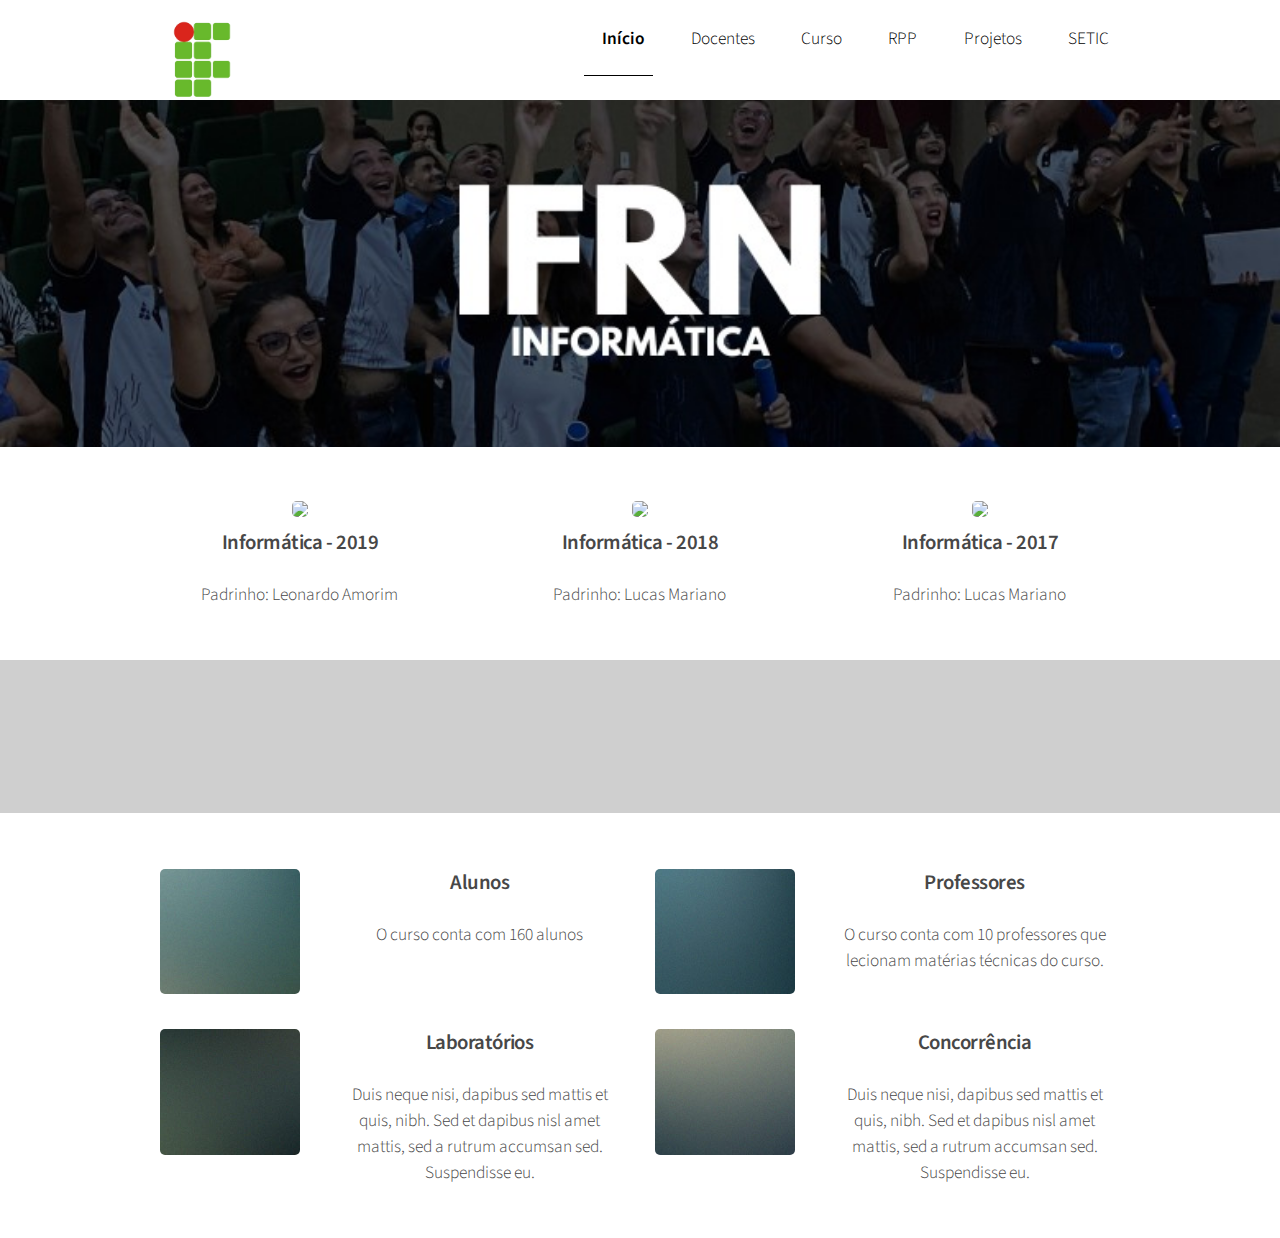
==== site info 2/index.html @ d2ae386a "Alterando tudo" ====
<!DOCTYPE HTML>
<html>
<head>
	<meta charset="utf-8" />
	<meta name="viewport" content="width=device-width, initial-scale=1, user-scalable=no" />
	<link rel="stylesheet" href="assets/css/main.css"/>
	<link rel="stylesheet" href="assets/css/index.css">
	<title>Início - IFRN Informática</title>
</head>
<body class="is-preload">
    <div id="page-wrapper"><!--PAGE-WRAPPER-->
        
        <div id="header"><!-- Header -->

		 <!-- <h1><a href="index.html" id="logo">Informática <em>SGA</em></a></h1>  -->
			<!--Organizar titulo-->
			
            <!-- Nav -->
            <nav id="nav">
					<img src="images/ifrn.png" alt="" height="100px" style="margin-top:20px;">

					<ul>
						<li class="current"><a href="index.html">Início</a></li>
						<li><a href="docentes.html">Docentes</a></li>
						<li>
							<a href="curso.html">Curso</a>
							<ul>
								<li><a href="https://portal.ifrn.edu.br/documents/712/Tecnico_Integrado_em_Informatica_2012.pdf">PPC</a></li>
								<li><a href="#">Matriz</a></li>
								<li><a href="#">Organização Didática</a></li>	
							</ul>
						</li>
						<li><a href="rpp.html">RPP</a></li>
						<li><a href="projetos.html">Projetos</a></li>
						<li><a href="setic.html">SETIC</a></li>
					</ul>
				</nav>
		</div><!-- Header -->

		<!-- Banner -->
		<section id="banner">
				
		</section>
		<!-- Banner -->

		<!-- Highlights -->
		<!--Concluintes-->
		<section class="wrapper style1">
			<div class="container">
				<div class="row gtr-200">
					<section class="col-4 col-12-narrower">
						<div class="box highlight">
							<img class="pessoa" src="imagens_concluintes/concluintes_2022.jpg"/> <!--Imagem dos concluintes-->
							<h3>Informática - 2019</h3>
							<!--Perguntar a Leo o que colocar aqui-->
							<!--Nome do padrinho-->
							<p>Padrinho: Leonardo Amorim</p>
						</div>
					</section>

					<section class="col-4 col-12-narrower">
						<div class="box highlight">
							<img class="pessoa" src="imagens_concluintes/concluintes_2021.jpg"/>
							<h3>Informática - 2018</h3>
							<p>Padrinho: Lucas Mariano</p>
						</div>
					</section>

					<section class="col-4 col-12-narrower">
						<div class="box highlight">
							<img class="pessoa" src="imagens_concluintes/concluintes_2020.jpg"/>
							<h3>Informática - 2017</h3>
							<p>Padrinho: Lucas Mariano</p>
						</div>
					</section>
				</div>
			</div>	
		</section>

		<!--Informática em números-->
		<!-- Gigantic Heading -->	
		<section class="wrapper style2">
			<div class="container">
				<h2 class="numerosTitulo">INFORMÁTICA EM NÚMEROS</h2>

				 <!-- <div class="numeros">
					 <div class="alunos">
						<p>160</p>
						<p>Alunos</p>
					</div> 

					<div class="professores">
						<p>10</p>
						<p>Professores</p>
					</div>

					<div class="concorrencia">
						<p>10 pra 1</p>
						<p>Concorrencia</p>
					</div>

					<div class="projetos">
						<p>150</p>
						<p>Projetos</p>
					</div>

					<div class="porcentagemdoifrn">
						<p>30%</p>
						<p>Porcentagem do IFRN</p>
					</div>
				</div>		 -->
						
			</div> 
		</section>
		<!--Informática em números-->		

		<!-- Posts -->
		<section class="wrapper style1">
			<div class="container">

				<div class="row">
					<section class="col-6 col-12-narrower">
						<div class="box post">
							<a href="#" class="image left"><img src="images/pic01.jpg" alt="" /></a>
							<div class="inner">
								<h3>Alunos</h3>
								<p>O curso conta com 160 alunos</p>
							</div>
						</div>
					</section>

					<section class="col-6 col-12-narrower">
						<div class="box post">
							<a href="#" class="image left"><img src="images/pic02.jpg" alt="" /></a>
							<div class="inner">
								<h3>Professores</h3>
								<p>O curso conta com 10 professores que lecionam matérias técnicas do curso.</p>
							</div>
						</div>
					</section>
				</div>

				<div class="row">
					<section class="col-6 col-12-narrower">
						<div class="box post">
							<a href="#" class="image left"><img src="images/pic03.jpg" alt="" /></a>
							<div class="inner">
								<h3>Laboratórios</h3>
								<p>Duis neque nisi, dapibus sed mattis et quis, nibh. Sed et dapibus nisl amet mattis, sed a rutrum accumsan sed. Suspendisse eu.</p>
							</div>
						</div>
					</section>

					<section class="col-6 col-12-narrower">
						<div class="box post">
							<a href="#" class="image left"><img src="images/pic04.jpg" alt="" /></a>
							<div class="inner">
								<h3>Concorrência</h3>
								<p>Duis neque nisi, dapibus sed mattis et quis, nibh. Sed et dapibus nisl amet mattis, sed a rutrum accumsan sed. Suspendisse eu.</p>
							</div>
						</div>
					</section>
				</div>

			</div>
		</section>
		
	</div><!--PAGE-WRAPPER-->

	<!-- Scripts -->
	<script src="https://unpkg.com/scrollreveal"></script>
	<script src="assets/js/jquery.min.js"></script>
	<script src="assets/js/jquery.dropotron.min.js"></script>
	<script src="assets/js/browser.min.js"></script>
	<script src="assets/js/breakpoints.min.js"></script>
	<script src="assets/js/util.js"></script>
	<script src="assets/js/main.js"></script>
	<!-- Scripts -->
</body>
</html>
---- site info 2/assets/css/main.css ----
@import url("fontawesome-all.min.css");
@import url("https://fonts.googleapis.com/css?family=Source+Sans+Pro:300,300italic,600,600italic");

/*
	Arcana by HTML5 UP
	html5up.net | @ajlkn
	Free for personal and commercial use under the CCA 3.0 license (html5up.net/license)
*/

html, body, div, span, applet, object,
iframe, h1, h2, h3, h4, h5, h6, p, blockquote,
pre, a, abbr, acronym, address, big, cite,
code, del, dfn, em, img, ins, kbd, q, s, samp,
small, strike, strong, sub, sup, tt, var, b,
u, i, center, dl, dt, dd, ol, ul, li, fieldset,
form, label, legend, table, caption, tbody,
tfoot, thead, tr, th, td, article, aside,
canvas, details, embed, figure, figcaption,
footer, header, hgroup, menu, nav, output, ruby,
section, summary, time, mark, audio, video {
	margin: 0;
	padding: 0;
	border: 0;
	font-size: 100%;
	font: inherit;
	vertical-align: baseline;}

article, aside, details, figcaption, figure,
footer, header, hgroup, menu, nav, section {
	display: block;}

body {
	line-height: 1;
}

ol, ul {
	list-style: none;
}

blockquote, q {
	quotes: none;
}

	blockquote:before, blockquote:after, q:before, q:after {
		content: '';
		content: none;
	}

table {
	border-collapse: collapse;
	border-spacing: 0;
}

body {
	-webkit-text-size-adjust: none;
}

mark {
	background-color: transparent;
	color: inherit;
}

input::-moz-focus-inner {
	border: 0;
	padding: 0;
}

input, select, textarea {
	-moz-appearance: none;
	-webkit-appearance: none;
	-ms-appearance: none;
	appearance: none;
}

/* Basic */

	html {
		box-sizing: border-box;
	}

	*, *:before, *:after {
		box-sizing: inherit;
	}

	body {
		background: #f7f7f7 url("images/bg01.png");
	}

		body.is-preload *, body.is-preload *:before, body.is-preload *:after {
			-moz-animation: none !important;
			-webkit-animation: none !important;
			-ms-animation: none !important;
			animation: none !important;
			-moz-transition: none !important;
			-webkit-transition: none !important;
			-ms-transition: none !important;
			transition: none !important;
		}

	body, input, select, textarea {
		color: #474747;
		font-family: 'Source Sans Pro', sans-serif;
		font-size: 16pt;
		font-weight: 300;
		line-height: 1.65em;
	}

	a {
		-moz-transition: color 0.2s ease-in-out, border-color 0.2s ease-in-out, opacity 0.2s ease-in-out;
		-webkit-transition: color 0.2s ease-in-out, border-color 0.2s ease-in-out, opacity 0.2s ease-in-out;
		-ms-transition: color 0.2s ease-in-out, border-color 0.2s ease-in-out, opacity 0.2s ease-in-out;
		transition: color 0.2s ease-in-out, border-color 0.2s ease-in-out, opacity 0.2s ease-in-out;
		color: #37c0fb;
		text-decoration: none;
		border-bottom: dotted 1px;
	}

		a:hover {
			color: #2f9e41;
			border-bottom-color: transparent;
		}

	strong, b {
		font-weight: 600;
	}

	em, i {
		font-style: italic;
	}

	p, ul, ol, dl, table, blockquote {
		margin: 0 0 2em 0;
	}

	h1, h2, h3, h4, h5, h6 {
		color: inherit;
		font-weight: 600;
		line-height: 1.75em;
		margin-bottom: 1em;
	}

		h1 a, h2 a, h3 a, h4 a, h5 a, h6 a {
			color: inherit;
			text-decoration: none;
		}

		h1 em, h2 em, h3 em, h4 em, h5 em, h6 em {
			font-style: normal;
			font-weight: 300;
		}

	h2 {
		font-size: 1.75em;
		letter-spacing: -0.025em;
	}

	h3 {
		font-size: 1.2em;
		letter-spacing: -0.025em;
	}

	sub {
		font-size: 0.8em;
		position: relative;
		top: 0.5em;
	}

	sup {
		font-size: 0.8em;
		position: relative;
		top: -0.5em;
	}

	hr {
		border-top: solid 1px #e0e0e0;
		border: 0;
		margin-bottom: 1.5em;
	}

	blockquote {
		border-left: solid 0.5em #e0e0e0;
		font-style: italic;
		padding: 1em 0 1em 2em;
	}

/* Container */

	.container {
		margin: 0 auto;
		max-width: 100%;
		width: 1400px;
	}

		@media screen and (max-width: 1680px) {

			.container {
				width: 1200px;
			}

		}

		@media screen and (max-width: 1280px) {

			.container {
				width: 960px;
			}

		}

		@media screen and (max-width: 980px) {

			.container {
				width: 95%;
			}

		}

		@media screen and (max-width: 840px) {

			.container {
				width: 95%;
			}

		}

		@media screen and (max-width: 736px) {

			.container {
				width: 90%;
			}

		}

		@media screen and (max-width: 480px) {

			.container {
				width: 100%;
			}

		}

/* Row */

	.row {
		display: flex;
		flex-wrap: wrap;
		box-sizing: border-box;
		align-items: stretch;
	}

		.row > * {
			box-sizing: border-box;
		}

		.row.gtr-uniform > * > :last-child {
			margin-bottom: 0;
		}

		.row.aln-left {
			justify-content: flex-start;
		}

		.row.aln-center {
			justify-content: center;
		}

		.row.aln-right {
			justify-content: flex-end;
		}

		.row.aln-top {
			align-items: flex-start;
		}

		.row.aln-middle {
			align-items: center;
		}

		.row.aln-bottom {
			align-items: flex-end;
		}

		.row > .imp {
			order: -1;
		}

		.row > .col-1 {
			width: 8.33333%;
		}

		.row > .off-1 {
			margin-left: 8.33333%;
		}

		.row > .col-2 {
			width: 16.66667%;
		}

		.row > .off-2 {
			margin-left: 16.66667%;
		}

		.row > .col-3 {
			width: 25%;
		}

		.row > .off-3 {
			margin-left: 25%;
		}

		.row > .col-4 {
			width: 33.33333%;
		}

		.row > .off-4 {
			margin-left: 33.33333%;
		}

		.row > .col-5 {
			width: 41.66667%;
		}

		.row > .off-5 {
			margin-left: 41.66667%;
		}

		.row > .col-6 {
			width: 50%;
		}

		.row > .off-6 {
			margin-left: 50%;
		}

		.row > .col-7 {
			width: 58.33333%;
		}

		.row > .off-7 {
			margin-left: 58.33333%;
		}

		.row > .col-8 {
			width: 66.66667%;
		}

		.row > .off-8 {
			margin-left: 66.66667%;
		}

		.row > .col-9 {
			width: 75%;
		}

		.row > .off-9 {
			margin-left: 75%;
		}

		.row > .col-10 {
			width: 83.33333%;
		}

		.row > .off-10 {
			margin-left: 83.33333%;
		}

		.row > .col-11 {
			width: 91.66667%;
		}

		.row > .off-11 {
			margin-left: 91.66667%;
		}

		.row > .col-12 {
			width: 100%;
		}

		.row > .off-12 {
			margin-left: 100%;
		}

		.row.gtr-0 {
			margin-top: 0px;
			margin-left: 0px;
		}

			.row.gtr-0 > * {
				padding: 0px 0 0 0px;
			}

			.row.gtr-0.gtr-uniform {
				margin-top: 0px;
			}

				.row.gtr-0.gtr-uniform > * {
					padding-top: 0px;
				}

		.row.gtr-25 {
			margin-top: -12.5px;
			margin-left: -12.5px;
		}

			.row.gtr-25 > * {
				padding: 12.5px 0 0 12.5px;
			}

			.row.gtr-25.gtr-uniform {
				margin-top: -12.5px;
			}

				.row.gtr-25.gtr-uniform > * {
					padding-top: 12.5px;
				}

		.row.gtr-50 {
			margin-top: -25px;
			margin-left: -25px;
		}

			.row.gtr-50 > * {
				padding: 25px 0 0 25px;
			}

			.row.gtr-50.gtr-uniform {
				margin-top: -25px;
			}

				.row.gtr-50.gtr-uniform > * {
					padding-top: 25px;
				}

		.row {
			margin-top: -50px;
			margin-left: -50px;
		}

			.row > * {
				padding: 50px 0 0 50px;
			}

			.row.gtr-uniform {
				margin-top: -50px;
			}

				.row.gtr-uniform > * {
					padding-top: 50px;
				}

		.row.gtr-150 {
			margin-top: -75px;
			margin-left: -75px;
		}

			.row.gtr-150 > * {
				padding: 75px 0 0 75px;
			}

			.row.gtr-150.gtr-uniform {
				margin-top: -75px;
			}

				.row.gtr-150.gtr-uniform > * {
					padding-top: 75px;
				}

		.row.gtr-200 {
			margin-top: -100px;
			margin-left: -100px;
		}

			.row.gtr-200 > * {
				padding: 100px 0 0 100px;
			}

			.row.gtr-200.gtr-uniform {
				margin-top: -100px;
			}

				.row.gtr-200.gtr-uniform > * {
					padding-top: 100px;
				}

		@media screen and (max-width: 1680px) {

			.row {
				display: flex;
				flex-wrap: wrap;
				box-sizing: border-box;
				align-items: stretch;
			}

				.row > * {
					box-sizing: border-box;
				}

				.row.gtr-uniform > * > :last-child {
					margin-bottom: 0;
				}

				.row.aln-left {
					justify-content: flex-start;
				}

				.row.aln-center {
					justify-content: center;
				}

				.row.aln-right {
					justify-content: flex-end;
				}

				.row.aln-top {
					align-items: flex-start;
				}

				.row.aln-middle {
					align-items: center;
				}

				.row.aln-bottom {
					align-items: flex-end;
				}

				.row > .imp-wide {
					order: -1;
				}

				.row > .col-1-wide {
					width: 8.33333%;
				}

				.row > .off-1-wide {
					margin-left: 8.33333%;
				}

				.row > .col-2-wide {
					width: 16.66667%;
				}

				.row > .off-2-wide {
					margin-left: 16.66667%;
				}

				.row > .col-3-wide {
					width: 25%;
				}

				.row > .off-3-wide {
					margin-left: 25%;
				}

				.row > .col-4-wide {
					width: 33.33333%;
				}

				.row > .off-4-wide {
					margin-left: 33.33333%;
				}

				.row > .col-5-wide {
					width: 41.66667%;
				}

				.row > .off-5-wide {
					margin-left: 41.66667%;
				}

				.row > .col-6-wide {
					width: 50%;
				}

				.row > .off-6-wide {
					margin-left: 50%;
				}

				.row > .col-7-wide {
					width: 58.33333%;
				}

				.row > .off-7-wide {
					margin-left: 58.33333%;
				}

				.row > .col-8-wide {
					width: 66.66667%;
				}

				.row > .off-8-wide {
					margin-left: 66.66667%;
				}

				.row > .col-9-wide {
					width: 75%;
				}

				.row > .off-9-wide {
					margin-left: 75%;
				}

				.row > .col-10-wide {
					width: 83.33333%;
				}

				.row > .off-10-wide {
					margin-left: 83.33333%;
				}

				.row > .col-11-wide {
					width: 91.66667%;
				}

				.row > .off-11-wide {
					margin-left: 91.66667%;
				}

				.row > .col-12-wide {
					width: 100%;
				}

				.row > .off-12-wide {
					margin-left: 100%;
				}

				.row.gtr-0 {
					margin-top: 0px;
					margin-left: 0px;
				}

					.row.gtr-0 > * {
						padding: 0px 0 0 0px;
					}

					.row.gtr-0.gtr-uniform {
						margin-top: 0px;
					}

						.row.gtr-0.gtr-uniform > * {
							padding-top: 0px;
						}

				.row.gtr-25 {
					margin-top: -10px;
					margin-left: -10px;
				}

					.row.gtr-25 > * {
						padding: 10px 0 0 10px;
					}

					.row.gtr-25.gtr-uniform {
						margin-top: -10px;
					}

						.row.gtr-25.gtr-uniform > * {
							padding-top: 10px;
						}

				.row.gtr-50 {
					margin-top: -20px;
					margin-left: -20px;
				}

					.row.gtr-50 > * {
						padding: 20px 0 0 20px;
					}

					.row.gtr-50.gtr-uniform {
						margin-top: -20px;
					}

						.row.gtr-50.gtr-uniform > * {
							padding-top: 20px;
						}

				.row {
					margin-top: -40px;
					margin-left: -40px;
				}

					.row > * {
						padding: 40px 0 0 40px;
					}

					.row.gtr-uniform {
						margin-top: -40px;
					}

						.row.gtr-uniform > * {
							padding-top: 40px;
						}

				.row.gtr-150 {
					margin-top: -60px;
					margin-left: -60px;
				}

					.row.gtr-150 > * {
						padding: 60px 0 0 60px;
					}

					.row.gtr-150.gtr-uniform {
						margin-top: -60px;
					}

						.row.gtr-150.gtr-uniform > * {
							padding-top: 60px;
						}

				.row.gtr-200 {
					margin-top: -80px;
					margin-left: -80px;
				}

					.row.gtr-200 > * {
						padding: 80px 0 0 80px;
					}

					.row.gtr-200.gtr-uniform {
						margin-top: -80px;
					}

						.row.gtr-200.gtr-uniform > * {
							padding-top: 80px;
						}

		}

		@media screen and (max-width: 1280px) {

			.row {
				display: flex;
				flex-wrap: wrap;
				box-sizing: border-box;
				align-items: stretch;
			}

				.row > * {
					box-sizing: border-box;
				}

				.row.gtr-uniform > * > :last-child {
					margin-bottom: 0;
				}

				.row.aln-left {
					justify-content: flex-start;
				}

				.row.aln-center {
					justify-content: center;
				}

				.row.aln-right {
					justify-content: flex-end;
				}

				.row.aln-top {
					align-items: flex-start;
				}

				.row.aln-middle {
					align-items: center;
				}

				.row.aln-bottom {
					align-items: flex-end;
				}

				.row > .imp-normal {
					order: -1;
				}

				.row > .col-1-normal {
					width: 8.33333%;
				}

				.row > .off-1-normal {
					margin-left: 8.33333%;
				}

				.row > .col-2-normal {
					width: 16.66667%;
				}

				.row > .off-2-normal {
					margin-left: 16.66667%;
				}

				.row > .col-3-normal {
					width: 25%;
				}

				.row > .off-3-normal {
					margin-left: 25%;
				}

				.row > .col-4-normal {
					width: 33.33333%;
				}

				.row > .off-4-normal {
					margin-left: 33.33333%;
				}

				.row > .col-5-normal {
					width: 41.66667%;
				}

				.row > .off-5-normal {
					margin-left: 41.66667%;
				}

				.row > .col-6-normal {
					width: 50%;
				}

				.row > .off-6-normal {
					margin-left: 50%;
				}

				.row > .col-7-normal {
					width: 58.33333%;
				}

				.row > .off-7-normal {
					margin-left: 58.33333%;
				}

				.row > .col-8-normal {
					width: 66.66667%;
				}

				.row > .off-8-normal {
					margin-left: 66.66667%;
				}

				.row > .col-9-normal {
					width: 75%;
				}

				.row > .off-9-normal {
					margin-left: 75%;
				}

				.row > .col-10-normal {
					width: 83.33333%;
				}

				.row > .off-10-normal {
					margin-left: 83.33333%;
				}

				.row > .col-11-normal {
					width: 91.66667%;
				}

				.row > .off-11-normal {
					margin-left: 91.66667%;
				}

				.row > .col-12-normal {
					width: 100%;
				}

				.row > .off-12-normal {
					margin-left: 100%;
				}

				.row.gtr-0 {
					margin-top: 0px;
					margin-left: 0px;
				}

					.row.gtr-0 > * {
						padding: 0px 0 0 0px;
					}

					.row.gtr-0.gtr-uniform {
						margin-top: 0px;
					}

						.row.gtr-0.gtr-uniform > * {
							padding-top: 0px;
						}

				.row.gtr-25 {
					margin-top: -7.5px;
					margin-left: -7.5px;
				}

					.row.gtr-25 > * {
						padding: 7.5px 0 0 7.5px;
					}

					.row.gtr-25.gtr-uniform {
						margin-top: -7.5px;
					}

						.row.gtr-25.gtr-uniform > * {
							padding-top: 7.5px;
						}

				.row.gtr-50 {
					margin-top: -15px;
					margin-left: -15px;
				}

					.row.gtr-50 > * {
						padding: 15px 0 0 15px;
					}

					.row.gtr-50.gtr-uniform {
						margin-top: -15px;
					}

						.row.gtr-50.gtr-uniform > * {
							padding-top: 15px;
						}

				.row {
					margin-top: -30px;
					margin-left: -30px;
				}

					.row > * {
						padding: 30px 0 0 30px;
					}

					.row.gtr-uniform {
						margin-top: -30px;
					}

						.row.gtr-uniform > * {
							padding-top: 30px;
						}

				.row.gtr-150 {
					margin-top: -45px;
					margin-left: -45px;
				}

					.row.gtr-150 > * {
						padding: 45px 0 0 45px;
					}

					.row.gtr-150.gtr-uniform {
						margin-top: -45px;
					}

						.row.gtr-150.gtr-uniform > * {
							padding-top: 45px;
						}

				.row.gtr-200 {
					margin-top: -60px;
					margin-left: -60px;
				}

					.row.gtr-200 > * {
						padding: 60px 0 0 60px;
					}

					.row.gtr-200.gtr-uniform {
						margin-top: -60px;
					}

						.row.gtr-200.gtr-uniform > * {
							padding-top: 60px;
						}

		}

		@media screen and (max-width: 980px) {

			.row {
				display: flex;
				flex-wrap: wrap;
				box-sizing: border-box;
				align-items: stretch;
			}

				.row > * {
					box-sizing: border-box;
				}

				.row.gtr-uniform > * > :last-child {
					margin-bottom: 0;
				}

				.row.aln-left {
					justify-content: flex-start;
				}

				.row.aln-center {
					justify-content: center;
				}

				.row.aln-right {
					justify-content: flex-end;
				}

				.row.aln-top {
					align-items: flex-start;
				}

				.row.aln-middle {
					align-items: center;
				}

				.row.aln-bottom {
					align-items: flex-end;
				}

				.row > .imp-narrow {
					order: -1;
				}

				.row > .col-1-narrow {
					width: 8.33333%;
				}

				.row > .off-1-narrow {
					margin-left: 8.33333%;
				}

				.row > .col-2-narrow {
					width: 16.66667%;
				}

				.row > .off-2-narrow {
					margin-left: 16.66667%;
				}

				.row > .col-3-narrow {
					width: 25%;
				}

				.row > .off-3-narrow {
					margin-left: 25%;
				}

				.row > .col-4-narrow {
					width: 33.33333%;
				}

				.row > .off-4-narrow {
					margin-left: 33.33333%;
				}

				.row > .col-5-narrow {
					width: 41.66667%;
				}

				.row > .off-5-narrow {
					margin-left: 41.66667%;
				}

				.row > .col-6-narrow {
					width: 50%;
				}

				.row > .off-6-narrow {
					margin-left: 50%;
				}

				.row > .col-7-narrow {
					width: 58.33333%;
				}

				.row > .off-7-narrow {
					margin-left: 58.33333%;
				}

				.row > .col-8-narrow {
					width: 66.66667%;
				}

				.row > .off-8-narrow {
					margin-left: 66.66667%;
				}

				.row > .col-9-narrow {
					width: 75%;
				}

				.row > .off-9-narrow {
					margin-left: 75%;
				}

				.row > .col-10-narrow {
					width: 83.33333%;
				}

				.row > .off-10-narrow {
					margin-left: 83.33333%;
				}

				.row > .col-11-narrow {
					width: 91.66667%;
				}

				.row > .off-11-narrow {
					margin-left: 91.66667%;
				}

				.row > .col-12-narrow {
					width: 100%;
				}

				.row > .off-12-narrow {
					margin-left: 100%;
				}

				.row.gtr-0 {
					margin-top: 0px;
					margin-left: 0px;
				}

					.row.gtr-0 > * {
						padding: 0px 0 0 0px;
					}

					.row.gtr-0.gtr-uniform {
						margin-top: 0px;
					}

						.row.gtr-0.gtr-uniform > * {
							padding-top: 0px;
						}

				.row.gtr-25 {
					margin-top: -7.5px;
					margin-left: -7.5px;
				}

					.row.gtr-25 > * {
						padding: 7.5px 0 0 7.5px;
					}

					.row.gtr-25.gtr-uniform {
						margin-top: -7.5px;
					}

						.row.gtr-25.gtr-uniform > * {
							padding-top: 7.5px;
						}

				.row.gtr-50 {
					margin-top: -15px;
					margin-left: -15px;
				}

					.row.gtr-50 > * {
						padding: 15px 0 0 15px;
					}

					.row.gtr-50.gtr-uniform {
						margin-top: -15px;
					}

						.row.gtr-50.gtr-uniform > * {
							padding-top: 15px;
						}

				.row {
					margin-top: -30px;
					margin-left: -30px;
				}

					.row > * {
						padding: 30px 0 0 30px;
					}

					.row.gtr-uniform {
						margin-top: -30px;
					}

						.row.gtr-uniform > * {
							padding-top: 30px;
						}

				.row.gtr-150 {
					margin-top: -45px;
					margin-left: -45px;
				}

					.row.gtr-150 > * {
						padding: 45px 0 0 45px;
					}

					.row.gtr-150.gtr-uniform {
						margin-top: -45px;
					}

						.row.gtr-150.gtr-uniform > * {
							padding-top: 45px;
						}

				.row.gtr-200 {
					margin-top: -60px;
					margin-left: -60px;
				}

					.row.gtr-200 > * {
						padding: 60px 0 0 60px;
					}

					.row.gtr-200.gtr-uniform {
						margin-top: -60px;
					}

						.row.gtr-200.gtr-uniform > * {
							padding-top: 60px;
						}

		}

		@media screen and (max-width: 840px) {

			.row {
				display: flex;
				flex-wrap: wrap;
				box-sizing: border-box;
				align-items: stretch;
			}

				.row > * {
					box-sizing: border-box;
				}

				.row.gtr-uniform > * > :last-child {
					margin-bottom: 0;
				}

				.row.aln-left {
					justify-content: flex-start;
				}

				.row.aln-center {
					justify-content: center;
				}

				.row.aln-right {
					justify-content: flex-end;
				}

				.row.aln-top {
					align-items: flex-start;
				}

				.row.aln-middle {
					align-items: center;
				}

				.row.aln-bottom {
					align-items: flex-end;
				}

				.row > .imp-narrower {
					order: -1;
				}

				.row > .col-1-narrower {
					width: 8.33333%;
				}

				.row > .off-1-narrower {
					margin-left: 8.33333%;
				}

				.row > .col-2-narrower {
					width: 16.66667%;
				}

				.row > .off-2-narrower {
					margin-left: 16.66667%;
				}

				.row > .col-3-narrower {
					width: 25%;
				}

				.row > .off-3-narrower {
					margin-left: 25%;
				}

				.row > .col-4-narrower {
					width: 33.33333%;
				}

				.row > .off-4-narrower {
					margin-left: 33.33333%;
				}

				.row > .col-5-narrower {
					width: 41.66667%;
				}

				.row > .off-5-narrower {
					margin-left: 41.66667%;
				}

				.row > .col-6-narrower {
					width: 50%;
				}

				.row > .off-6-narrower {
					margin-left: 50%;
				}

				.row > .col-7-narrower {
					width: 58.33333%;
				}

				.row > .off-7-narrower {
					margin-left: 58.33333%;
				}

				.row > .col-8-narrower {
					width: 66.66667%;
				}

				.row > .off-8-narrower {
					margin-left: 66.66667%;
				}

				.row > .col-9-narrower {
					width: 75%;
				}

				.row > .off-9-narrower {
					margin-left: 75%;
				}

				.row > .col-10-narrower {
					width: 83.33333%;
				}

				.row > .off-10-narrower {
					margin-left: 83.33333%;
				}

				.row > .col-11-narrower {
					width: 91.66667%;
				}

				.row > .off-11-narrower {
					margin-left: 91.66667%;
				}

				.row > .col-12-narrower {
					width: 100%;
				}

				.row > .off-12-narrower {
					margin-left: 100%;
				}

				.row.gtr-0 {
					margin-top: 0px;
					margin-left: 0px;
				}

					.row.gtr-0 > * {
						padding: 0px 0 0 0px;
					}

					.row.gtr-0.gtr-uniform {
						margin-top: 0px;
					}

						.row.gtr-0.gtr-uniform > * {
							padding-top: 0px;
						}

				.row.gtr-25 {
					margin-top: -7.5px;
					margin-left: -7.5px;
				}

					.row.gtr-25 > * {
						padding: 7.5px 0 0 7.5px;
					}

					.row.gtr-25.gtr-uniform {
						margin-top: -7.5px;
					}

						.row.gtr-25.gtr-uniform > * {
							padding-top: 7.5px;
						}

				.row.gtr-50 {
					margin-top: -15px;
					margin-left: -15px;
				}

					.row.gtr-50 > * {
						padding: 15px 0 0 15px;
					}

					.row.gtr-50.gtr-uniform {
						margin-top: -15px;
					}

						.row.gtr-50.gtr-uniform > * {
							padding-top: 15px;
						}

				.row {
					margin-top: -30px;
					margin-left: -30px;
				}

					.row > * {
						padding: 30px 0 0 30px;
					}

					.row.gtr-uniform {
						margin-top: -30px;
					}

						.row.gtr-uniform > * {
							padding-top: 30px;
						}

				.row.gtr-150 {
					margin-top: -45px;
					margin-left: -45px;
				}

					.row.gtr-150 > * {
						padding: 45px 0 0 45px;
					}

					.row.gtr-150.gtr-uniform {
						margin-top: -45px;
					}

						.row.gtr-150.gtr-uniform > * {
							padding-top: 45px;
						}

				.row.gtr-200 {
					margin-top: -60px;
					margin-left: -60px;
				}

					.row.gtr-200 > * {
						padding: 60px 0 0 60px;
					}

					.row.gtr-200.gtr-uniform {
						margin-top: -60px;
					}

						.row.gtr-200.gtr-uniform > * {
							padding-top: 60px;
						}

		}

		@media screen and (max-width: 736px) {

			.row {
				display: flex;
				flex-wrap: wrap;
				box-sizing: border-box;
				align-items: stretch;
			}

				.row > * {
					box-sizing: border-box;
				}

				.row.gtr-uniform > * > :last-child {
					margin-bottom: 0;
				}

				.row.aln-left {
					justify-content: flex-start;
				}

				.row.aln-center {
					justify-content: center;
				}

				.row.aln-right {
					justify-content: flex-end;
				}

				.row.aln-top {
					align-items: flex-start;
				}

				.row.aln-middle {
					align-items: center;
				}

				.row.aln-bottom {
					align-items: flex-end;
				}

				.row > .imp-mobile {
					order: -1;
				}

				.row > .col-1-mobile {
					width: 8.33333%;
				}

				.row > .off-1-mobile {
					margin-left: 8.33333%;
				}

				.row > .col-2-mobile {
					width: 16.66667%;
				}

				.row > .off-2-mobile {
					margin-left: 16.66667%;
				}

				.row > .col-3-mobile {
					width: 25%;
				}

				.row > .off-3-mobile {
					margin-left: 25%;
				}

				.row > .col-4-mobile {
					width: 33.33333%;
				}

				.row > .off-4-mobile {
					margin-left: 33.33333%;
				}

				.row > .col-5-mobile {
					width: 41.66667%;
				}

				.row > .off-5-mobile {
					margin-left: 41.66667%;
				}

				.row > .col-6-mobile {
					width: 50%;
				}

				.row > .off-6-mobile {
					margin-left: 50%;
				}

				.row > .col-7-mobile {
					width: 58.33333%;
				}

				.row > .off-7-mobile {
					margin-left: 58.33333%;
				}

				.row > .col-8-mobile {
					width: 66.66667%;
				}

				.row > .off-8-mobile {
					margin-left: 66.66667%;
				}

				.row > .col-9-mobile {
					width: 75%;
				}

				.row > .off-9-mobile {
					margin-left: 75%;
				}

				.row > .col-10-mobile {
					width: 83.33333%;
				}

				.row > .off-10-mobile {
					margin-left: 83.33333%;
				}

				.row > .col-11-mobile {
					width: 91.66667%;
				}

				.row > .off-11-mobile {
					margin-left: 91.66667%;
				}

				.row > .col-12-mobile {
					width: 100%;
				}

				.row > .off-12-mobile {
					margin-left: 100%;
				}

				.row.gtr-0 {
					margin-top: 0px;
					margin-left: 0px;
				}

					.row.gtr-0 > * {
						padding: 0px 0 0 0px;
					}

					.row.gtr-0.gtr-uniform {
						margin-top: 0px;
					}

						.row.gtr-0.gtr-uniform > * {
							padding-top: 0px;
						}

				.row.gtr-25 {
					margin-top: -5px;
					margin-left: -5px;
				}

					.row.gtr-25 > * {
						padding: 5px 0 0 5px;
					}

					.row.gtr-25.gtr-uniform {
						margin-top: -5px;
					}

						.row.gtr-25.gtr-uniform > * {
							padding-top: 5px;
						}

				.row.gtr-50 {
					margin-top: -10px;
					margin-left: -10px;
				}

					.row.gtr-50 > * {
						padding: 10px 0 0 10px;
					}

					.row.gtr-50.gtr-uniform {
						margin-top: -10px;
					}

						.row.gtr-50.gtr-uniform > * {
							padding-top: 10px;
						}

				.row {
					margin-top: -20px;
					margin-left: -20px;
				}

					.row > * {
						padding: 20px 0 0 20px;
					}

					.row.gtr-uniform {
						margin-top: -20px;
					}

						.row.gtr-uniform > * {
							padding-top: 20px;
						}

				.row.gtr-150 {
					margin-top: -30px;
					margin-left: -30px;
				}

					.row.gtr-150 > * {
						padding: 30px 0 0 30px;
					}

					.row.gtr-150.gtr-uniform {
						margin-top: -30px;
					}

						.row.gtr-150.gtr-uniform > * {
							padding-top: 30px;
						}

				.row.gtr-200 {
					margin-top: -40px;
					margin-left: -40px;
				}

					.row.gtr-200 > * {
						padding: 40px 0 0 40px;
					}

					.row.gtr-200.gtr-uniform {
						margin-top: -40px;
					}

						.row.gtr-200.gtr-uniform > * {
							padding-top: 40px;
						}

		}

		@media screen and (max-width: 480px) {

			.row {
				display: flex;
				flex-wrap: wrap;
				box-sizing: border-box;
				align-items: stretch;
			}

				.row > * {
					box-sizing: border-box;
				}

				.row.gtr-uniform > * > :last-child {
					margin-bottom: 0;
				}

				.row.aln-left {
					justify-content: flex-start;
				}

				.row.aln-center {
					justify-content: center;
				}

				.row.aln-right {
					justify-content: flex-end;
				}

				.row.aln-top {
					align-items: flex-start;
				}

				.row.aln-middle {
					align-items: center;
				}

				.row.aln-bottom {
					align-items: flex-end;
				}

				.row > .imp-mobilep {
					order: -1;
				}

				.row > .col-1-mobilep {
					width: 8.33333%;
				}

				.row > .off-1-mobilep {
					margin-left: 8.33333%;
				}

				.row > .col-2-mobilep {
					width: 16.66667%;
				}

				.row > .off-2-mobilep {
					margin-left: 16.66667%;
				}

				.row > .col-3-mobilep {
					width: 25%;
				}

				.row > .off-3-mobilep {
					margin-left: 25%;
				}

				.row > .col-4-mobilep {
					width: 33.33333%;
				}

				.row > .off-4-mobilep {
					margin-left: 33.33333%;
				}

				.row > .col-5-mobilep {
					width: 41.66667%;
				}

				.row > .off-5-mobilep {
					margin-left: 41.66667%;
				}

				.row > .col-6-mobilep {
					width: 50%;
				}

				.row > .off-6-mobilep {
					margin-left: 50%;
				}

				.row > .col-7-mobilep {
					width: 58.33333%;
				}

				.row > .off-7-mobilep {
					margin-left: 58.33333%;
				}

				.row > .col-8-mobilep {
					width: 66.66667%;
				}

				.row > .off-8-mobilep {
					margin-left: 66.66667%;
				}

				.row > .col-9-mobilep {
					width: 75%;
				}

				.row > .off-9-mobilep {
					margin-left: 75%;
				}

				.row > .col-10-mobilep {
					width: 83.33333%;
				}

				.row > .off-10-mobilep {
					margin-left: 83.33333%;
				}

				.row > .col-11-mobilep {
					width: 91.66667%;
				}

				.row > .off-11-mobilep {
					margin-left: 91.66667%;
				}

				.row > .col-12-mobilep {
					width: 100%;
				}

				.row > .off-12-mobilep {
					margin-left: 100%;
				}

				.row.gtr-0 {
					margin-top: 0px;
					margin-left: 0px;
				}

					.row.gtr-0 > * {
						padding: 0px 0 0 0px;
					}

					.row.gtr-0.gtr-uniform {
						margin-top: 0px;
					}

						.row.gtr-0.gtr-uniform > * {
							padding-top: 0px;
						}

				.row.gtr-25 {
					margin-top: -5px;
					margin-left: -5px;
				}

					.row.gtr-25 > * {
						padding: 5px 0 0 5px;
					}

					.row.gtr-25.gtr-uniform {
						margin-top: -5px;
					}

						.row.gtr-25.gtr-uniform > * {
							padding-top: 5px;
						}

				.row.gtr-50 {
					margin-top: -10px;
					margin-left: -10px;
				}

					.row.gtr-50 > * {
						padding: 10px 0 0 10px;
					}

					.row.gtr-50.gtr-uniform {
						margin-top: -10px;
					}

						.row.gtr-50.gtr-uniform > * {
							padding-top: 10px;
						}

				.row {
					margin-top: -20px;
					margin-left: -20px;
				}

					.row > * {
						padding: 20px 0 0 20px;
					}

					.row.gtr-uniform {
						margin-top: -20px;
					}

						.row.gtr-uniform > * {
							padding-top: 20px;
						}

				.row.gtr-150 {
					margin-top: -30px;
					margin-left: -30px;
				}

					.row.gtr-150 > * {
						padding: 30px 0 0 30px;
					}

					.row.gtr-150.gtr-uniform {
						margin-top: -30px;
					}

						.row.gtr-150.gtr-uniform > * {
							padding-top: 30px;
						}

				.row.gtr-200 {
					margin-top: -40px;
					margin-left: -40px;
				}

					.row.gtr-200 > * {
						padding: 40px 0 0 40px;
					}

					.row.gtr-200.gtr-uniform {
						margin-top: -40px;
					}

						.row.gtr-200.gtr-uniform > * {
							padding-top: 40px;
						}

		}

/* Section/Article */

	section.special, article.special {
		text-align: center;
	}

	header p {
		color: #999;
		font-size: 1.25em;
		position: relative;
		margin-top: -1.25em;
		margin-bottom: 2.25em;
	}

	header.major {
		text-align: center;
		margin: 0 0 2em 0;
	}

		header.major h2 {
			font-size: 2.25em;
		}

		header.major p {
			position: relative;
			border-top: solid 1px #e0e0e0;
			padding: 1em 0 0 0;
			margin: 0;
			top: -1em;
			font-size: 1.5em;
			letter-spacing: -0.025em;
		}

	footer {
		margin: 0 0 3em 0;
	}

		footer > :last-child {
			margin-bottom: 0;
		}

		footer.major {
			padding-top: 3em;
		}

/* Form */

	input[type="text"],
	input[type="password"],
	input[type="email"],
	textarea {
		-moz-appearance: none;
		-webkit-appearance: none;
		-ms-appearance: none;
		appearance: none;
		-moz-transition: border-color 0.2s ease-in-out;
		-webkit-transition: border-color 0.2s ease-in-out;
		-ms-transition: border-color 0.2s ease-in-out;
		transition: border-color 0.2s ease-in-out;
		background: #fff;
		border: solid 1px #e0e0e0;
		border-radius: 5px;
		color: inherit;
		display: block;
		outline: 0;
		padding: 0.75em;
		text-decoration: none;
		width: 100%;
	}

		input[type="text"]:focus,
		input[type="password"]:focus,
		input[type="email"]:focus,
		textarea:focus {
			border-color: #37c0fb;
		}

	input[type="text"],
	input[type="password"],
	input[type="email"] {
		line-height: 1em;
	}

	label {
		display: block;
		color: inherit;
		font-weight: 600;
		line-height: 1.75em;
		margin-bottom: 0.5em;
	}

	::-webkit-input-placeholder {
		color: #999;
		position: relative;
		top: 3px;
	}

	:-moz-placeholder {
		color: #999;
	}

	::-moz-placeholder {
		color: #999;
	}

	:-ms-input-placeholder {
		color: #999;
	}

/* Image */

	.image {
		border: 0;
		display: inline-block;
		position: relative;
		border-radius: 5px;
	}

		.image img {
			display: block;
			border-radius: 5px;
		}

		.image.left {
			display: block;
			float: left;
			margin: 0 2em 2em 0;
			position: relative;
			top: 0.25em;
		}

			.image.left img {
				display: block;
				width: 100%;
			}

		.image.fit {
			display: block;
		}

			.image.fit img {
				display: block;
				width: 100%;
			}

		.image.featured {
			display: block;
			margin: 0 0 2em 0;
		}

			.image.featured img {
				display: block;
				width: 100%;
			}

/* Icon */

	.icon {
		text-decoration: none;
		position: relative;
		text-decoration: none;
	}

		.icon:before {
			-moz-osx-font-smoothing: grayscale;
			-webkit-font-smoothing: antialiased;
			display: inline-block;
			font-style: normal;
			font-variant: normal;
			text-rendering: auto;
			line-height: 1;
			text-transform: none !important;
			font-family: 'Font Awesome 5 Free';
			font-weight: 400;
		}

		.icon > .label {
			display: none;
		}

		.icon:before {
			line-height: inherit;
		}

		.icon.solid:before {
			font-weight: 900;
		}

		.icon.brands:before {
			font-family: 'Font Awesome 5 Brands';
		}

		.icon.major {
			text-align: center;
			cursor: default;
			background-color: #37c0fb;
			background-image: -moz-linear-gradient(top, rgba(0,0,0,0), rgba(0,0,0,0.15)), url("images/bg01.png");
			background-image: -webkit-linear-gradient(top, rgba(0,0,0,0), rgba(0,0,0,0.15)), url("images/bg01.png");
			background-image: -ms-linear-gradient(top, rgba(0,0,0,0), rgba(0,0,0,0.15)), url("images/bg01.png");
			background-image: linear-gradient(top, rgba(0,0,0,0), rgba(0,0,0,0.15)), url("images/bg01.png");
			color: #fff;
			border-radius: 100%;
			display: inline-block;
			width: 5em;
			height: 5em;
			line-height: 5em;
			box-shadow: 0 0 0 7px white, 0 0 0 8px #e0e0e0;
			margin: 0 0 2em 0;
		}

			.icon.major:before {
				font-size: 36px;
			}

/* Lists */

	ol {
		list-style: decimal;
		padding-left: 1.25em;
	}

		ol li {
			padding-left: 0.25em;
		}

	ul {
		list-style: disc;
		padding-left: 1em;
	}

		ul li {
			padding-left: 0.5em;
		}

/* Links */

	ul.links {
		list-style: none;
		padding-left: 0;
	}

		ul.links li {
			line-height: 2.5em;
			padding-left: 0;
		}

/* Icons */

	ul.icons {
		cursor: default;
		list-style: none;
		padding-left: 0;
	}

		ul.icons li {
			display: inline-block;
			line-height: 1em;
			padding-left: 1.5em;
		}

			ul.icons li:first-child {
				padding-left: 0;
			}

			ul.icons li a, ul.icons li span {
				font-size: 2em;
				border: 0;
			}

/* Menu */

	ul.menu {
		list-style: none;
		padding-left: 0;
	}

		ul.menu li {
			border-left: solid 1px #e0e0e0;
			display: inline-block;
			padding: 0 0 0 1em;
			margin: 0 0 0 1em;
		}

			ul.menu li:first-child {
				border-left: 0;
				margin-left: 0;
				padding-left: 0;
			}

/* Actions */

	ul.actions {
		display: -moz-flex;
		display: -webkit-flex;
		display: -ms-flex;
		display: flex;
		cursor: default;
		list-style: none;
		margin-left: -1em;
		padding-left: 0;
	}

		ul.actions li {
			padding: 0 0 0 1em;
			vertical-align: middle;
		}

		ul.actions.special {
			-moz-justify-content: center;
			-webkit-justify-content: center;
			-ms-justify-content: center;
			justify-content: center;
			width: 100%;
			margin-left: 0;
		}

			ul.actions.special li:first-child {
				padding-left: 0;
			}

		ul.actions.stacked {
			-moz-flex-direction: column;
			-webkit-flex-direction: column;
			-ms-flex-direction: column;
			flex-direction: column;
			margin-left: 0;
		}

			ul.actions.stacked li {
				padding: 1.25em 0 0 0;
			}

				ul.actions.stacked li:first-child {
					padding-top: 0;
				}

		ul.actions.fit {
			width: calc(100% + 1em);
		}

			ul.actions.fit li {
				-moz-flex-grow: 1;
				-webkit-flex-grow: 1;
				-ms-flex-grow: 1;
				flex-grow: 1;
				-moz-flex-shrink: 1;
				-webkit-flex-shrink: 1;
				-ms-flex-shrink: 1;
				flex-shrink: 1;
				width: 100%;
			}

				ul.actions.fit li > * {
					width: 100%;
				}

			ul.actions.fit.stacked {
				width: 100%;
			}

		@media screen and (max-width: 736px) {

			ul.actions:not(.fixed) {
				-moz-flex-direction: column;
				-webkit-flex-direction: column;
				-ms-flex-direction: column;
				flex-direction: column;
				margin-left: 0;
				width: 100% !important;
			}

				ul.actions:not(.fixed) li {
					-moz-flex-grow: 1;
					-webkit-flex-grow: 1;
					-ms-flex-grow: 1;
					flex-grow: 1;
					-moz-flex-shrink: 1;
					-webkit-flex-shrink: 1;
					-ms-flex-shrink: 1;
					flex-shrink: 1;
					padding: 1em 0 0 0;
					text-align: center;
					width: 100%;
				}

					ul.actions:not(.fixed) li > * {
						width: 100%;
					}

					ul.actions:not(.fixed) li:first-child {
						padding-top: 0;
					}

					ul.actions:not(.fixed) li input[type="submit"],
					ul.actions:not(.fixed) li input[type="reset"],
					ul.actions:not(.fixed) li input[type="button"],
					ul.actions:not(.fixed) li button,
					ul.actions:not(.fixed) li .button {
						width: 100%;
					}

						ul.actions:not(.fixed) li input[type="submit"].icon:before,
						ul.actions:not(.fixed) li input[type="reset"].icon:before,
						ul.actions:not(.fixed) li input[type="button"].icon:before,
						ul.actions:not(.fixed) li button.icon:before,
						ul.actions:not(.fixed) li .button.icon:before {
							margin-left: -0.5em;
						}

		}

/* Tables */

	table {
		width: 100%;
	}

		table.default {
			width: 100%;
		}

			table.default tbody tr {
				border-bottom: solid 1px #e0e0e0;
			}

			table.default td {
				padding: 0.5em 1em 0.5em 1em;
			}

			table.default th {
				font-weight: 600;
				padding: 0.5em 1em 0.5em 1em;
				text-align: left;
			}

			table.default thead {
				background-color: #2f9e41;
				background-image: -moz-linear-gradient(top, rgba(0,0,0,0), rgba(0,0,0,0.15)), url("images/bg01.png");
				background-image: -webkit-linear-gradient(top, rgba(0,0,0,0), rgba(0,0,0,0.15)), url("images/bg01.png");
				background-image: -ms-linear-gradient(top, rgba(0,0,0,0), rgba(0,0,0,0.15)), url("images/bg01.png");
				background-image: linear-gradient(top, rgba(0,0,0,0), rgba(0,0,0,0.15)), url("images/bg01.png");
				color: #fff;
			}

/* Button */

	input[type="submit"],
	input[type="reset"],
	input[type="button"],
	button,
	.button {
		-moz-appearance: none;
		-webkit-appearance: none;
		-ms-appearance: none;
		appearance: none;
		-moz-transition: background-color 0.2s ease-in-out, color 0.2s ease-in-out, box-shadow 0.2s ease-in-out;
		-webkit-transition: background-color 0.2s ease-in-out, color 0.2s ease-in-out, box-shadow 0.2s ease-in-out;
		-ms-transition: background-color 0.2s ease-in-out, color 0.2s ease-in-out, box-shadow 0.2s ease-in-out;
		transition: background-color 0.2s ease-in-out, color 0.2s ease-in-out, box-shadow 0.2s ease-in-out;
		background-image: -moz-linear-gradient(top, rgba(0,0,0,0), rgba(0,0,0,0.15)), url("images/bg01.png");
		background-image: -webkit-linear-gradient(top, rgba(0,0,0,0), rgba(0,0,0,0.15)), url("images/bg01.png");
		background-image: -ms-linear-gradient(top, rgba(0,0,0,0), rgba(0,0,0,0.15)), url("images/bg01.png");
		background-image: linear-gradient(top, rgba(0,0,0,0), rgba(0,0,0,0.15)), url("images/bg01.png");
		background-color: #37c0fb;
		border-radius: 5px;
		border: 0;
		color: #fff;
		cursor: pointer;
		display: inline-block;
		padding: 0 1.5em;
		line-height: 2.75em;
		min-width: 9em;
		text-align: center;
		text-decoration: none;
		font-weight: 600;
		letter-spacing: -0.025em;
	}

		input[type="submit"]:hover,
		input[type="reset"]:hover,
		input[type="button"]:hover,
		button:hover,
		.button:hover {
			background-color: #50c8fc;
			color: #fff !important;
		}

		input[type="submit"]:active,
		input[type="reset"]:active,
		input[type="button"]:active,
		button:active,
		.button:active {
			background-color: #1eb8fb;
			color: #fff;
		}

		input[type="submit"].alt,
		input[type="reset"].alt,
		input[type="button"].alt,
		button.alt,
		.button.alt {
			background-color: #555555;
			color: #fff;
		}

			input[type="submit"].alt:hover,
			input[type="reset"].alt:hover,
			input[type="button"].alt:hover,
			button.alt:hover,
			.button.alt:hover {
				background-color: #626262;
			}

			input[type="submit"].alt:active,
			input[type="reset"].alt:active,
			input[type="button"].alt:active,
			button.alt:active,
			.button.alt:active {
				background-color: #484848;
			}

		input[type="submit"].icon:before,
		input[type="reset"].icon:before,
		input[type="button"].icon:before,
		button.icon:before,
		.button.icon:before {
			margin-right: 0.5em;
		}

		input[type="submit"].fit,
		input[type="reset"].fit,
		input[type="button"].fit,
		button.fit,
		.button.fit {
			width: 100%;
		}

		input[type="submit"].small,
		input[type="reset"].small,
		input[type="button"].small,
		button.small,
		.button.small {
			font-size: 0.8em;
		}

/* Box */

	.box.highlight {
		text-align: center;
	}

	.box.post {
		position: relative;
		margin: 0 0 2em 0;
	}

		.box.post:after {
			content: '';
			display: block;
			clear: both;
		}

		.box.post .inner {
			margin-left: calc(30% + 2em);
		}

			.box.post .inner > :last-child {
				margin-bottom: 0;
			}

		.box.post .image {
			width: 30%;
			margin: 0;
		}

/* Header */

	#header {
		text-align: center;
		background-color: #ffffff;
		background-image: url("images/bg02.png"), url("images/bg02.png"), url("images/bg01.png");
		background-position: top left,					top left,					top left;
		background-size: 100% 6em,					100% 6em,					auto;
		background-repeat: no-repeat,					no-repeat,					repeat;
	}

		#header h1 {
			padding: 0 0 2.75em 0;
			margin: 0;
		}

			#header h1 a {
				font-size: 1.5em;
				letter-spacing: -0.025em;
				border: 0;
			}

	#nav {
		cursor: default;
		background-color: #fff; /*Cor da barra de navegação*/
		/* background-image: -moz-linear-gradient(top, rgba(0,0,0,0), rgba(0,0,0,0.3)), url("images/bg01.png");
		background-image: -webkit-linear-gradient(top, rgba(0,0,0,0), rgba(0,0,0,0.3)), url("images/bg01.png");
		background-image: -ms-linear-gradient(top, rgba(0,0,0,0), rgba(0,0,0,0.3)), url("images/bg01.png");
		background-image: linear-gradient(top, rgba(0,0,0,0), rgba(0,0,0,0.3)), url("images/bg01.png"); */
		padding: 0;
		display: flex;
		justify-content: space-around;
		
	}

		/* #nav:after {
			content: '';
			display: flex;
			width: 100%;
			height: 0.75em;
			background-color: #2dd351; /*LINHA DO NAVBAR */
			/*background-image: url("images/bg01.png");
		} */


		#nav > ul {
			margin: 0;
	
		}

			#nav > ul > li {
				position: relative;
				display: inline-block;
				margin-left: 1em;
			}

				#nav > ul > li a {
					color: black;
					text-decoration: none;
					border: 0;
					display: block;
					padding: 1.5em 0.5em 1.35em 0.5em;
				}

				#nav > ul > li:first-child {
					margin-left: 0;
				}

				#nav > ul > li:hover a {
					color: #fff;
				}

				#nav > ul > li.current {
					font-weight: 600;
					border-bottom: 1px solid black;
				}

					/* #nav > ul > li.current:before {
						-moz-transform: rotateZ(45deg);
						-webkit-transform: rotateZ(45deg);
						-ms-transform: rotateZ(45deg);
						transform: rotateZ(45deg);
						width: 0.75em;
						height: 0.75em;
						content: '';
						display: block;
						position: absolute;
						bottom: -0.01em;
						left: 50%;
						margin-left: -0.375em;
						background-color: #2dd351; /*LINHA DO NAVBAR */
						/*background-image: url("images/bg01.png");
					} */

					#nav > ul > li.current a {
						color: #000000;
					}

				#nav > ul > li.active a {
					color: #fff;
				}

				#nav > ul > li.active.current:before {
					opacity: 0;
				}

				#nav > ul > li > ul {
					display: none;
				}

/* Dropotron */

	.dropotron {
		background-image: -moz-linear-gradient(top, rgba(0,0,0,0.3), rgba(0,0,0,0)), url("images/bg01.png");
		background-image: -webkit-linear-gradient(top, rgba(0,0,0,0.3), rgba(0,0,0,0)), url("images/bg01.png");
		background-image: -ms-linear-gradient(top, rgba(0,0,0,0.3), rgba(0,0,0,0)), url("images/bg01.png");
		background-image: linear-gradient(top, rgba(0,0,0,0.3), rgba(0,0,0,0)), url("images/bg01.png");
		background-color: #333;
		border-radius: 5px;
		color: #fff;
		min-width: 10em;
		padding: 1em 0;
		text-align: center;
		box-shadow: 0 1em 1em 0 rgba(0, 0, 0, 0.5);
		list-style: none;
	}

		.dropotron > li {
			line-height: 2em;
			padding: 0 1.1em 0 1em;
		}

			.dropotron > li > a {
				color: #c0c0c0;
				text-decoration: none;
				border: 0;
			}

			.dropotron > li.active > a, .dropotron > li:hover > a {
				color: #fff;
			}

		.dropotron.level-0 {
			border-radius: 0 0 5px 5px;
			font-size: 0.9em;
			padding-top: 0;
			margin-top: -1px;
		}

/* Banner */


	#banner {
		background-image: url(../css/images/banner.jpeg) ; /* IMAGEM DO BANNER */
		background-position: center center;
		background-size: cover;
		height: 28em;
		text-align: center;
		position: relative;
	}

		 #banner header {
			position: absolute;
			bottom: 0;
			left: 0;
			width: 100%;
			background: #212121;
			background: rgba(27, 27, 27, 0.75);
			color: #fff;
			padding: 1.5em 0;
		}

			#banner header h2 {
				display: inline-block;
				margin: 0;
				font-size: 1.25em;
				vertical-align: middle;
			}

				#banner header h2 em {
					opacity: 0.75;
				}

				#banner header h2 a {
					border-bottom-color: rgba(255, 255, 255, 0.5);
				}

					#banner header h2 a:hover {
						border-bottom-color: transparent;
					}

			#banner header .button {
				vertical-align: middle;
				margin-left: 1em;
			} 

/* Wrapper */

	.wrapper {
		padding: 5em 0 3em 0;
	}

		.wrapper.style1 {
			background: #fff;
		}

		.wrapper.style2 {
			background-color: #cfcfcf;
			/* background-image: url("images/bg02.png"), url("images/bg03.png"), url("images/bg01.png"); */
			background-position: top left,						bottom left,					top left;
			background-size: 100% 6em,						100% 6em,						auto;
			background-repeat: no-repeat,						no-repeat,						repeat;
		}

		.wrapper.style3 {
			background-color: hsl(198, 50%, 71%);
			background-image: -moz-linear-gradient(top, rgba(0,0,0,0), rgba(0,0,0,0.15)), url("images/bg01.png");
			background-image: -webkit-linear-gradient(top, rgba(0,0,0,0), rgba(0,0,0,0.15)), url("images/bg01.png");
			background-image: -ms-linear-gradient(top, rgba(0,0,0,0), rgba(0,0,0,0.15)), url("images/bg01.png");
			background-image: linear-gradient(top, rgba(0,0,0,0), rgba(0,0,0,0.15)), url("images/bg01.png");
			color: #fff;
		}

			.wrapper.style3 .button {
				background: #fff;
				color: #474747;
			}

				.wrapper.style3 .button:hover {
					color: #37c0fb !important;
				}

/* CTA */

	#cta {
		text-align: center;
		padding: 3.5em 0;
	}

		#cta header h2 {
			display: inline-block;
			vertical-align: middle;
			margin: 0;
		}

		#cta header .button {
			vertical-align: middle;
			margin-left: 1em;
		}

/* Footer */

	#footer {
		padding: 4em 0 8em 0;
	}

		#footer a {
			color: inherit;
			border-bottom-color: rgba(71, 71, 71, 0.25);
		}

			#footer a:hover {
				color: #37c0fb;
				border-bottom-color: transparent;
			}

		#footer .container {
			margin-bottom: 4em;
		}

		#footer .icons {
			text-align: center;
			margin: 0;
		}

			#footer .icons a {
				color: #999;
			}

				#footer .icons a:hover {
					color: #474747;
				}

		#footer .copyright {
			color: #999;
			margin-top: 1.5em;
			text-align: center;
			font-size: 0.9em;
		}

/* Wide */

	@media screen and (max-width: 1680px) {

		/* Basic */

			body, input, select, textarea {
				font-size: 14pt;
				line-height: 1.5em;
			}

		/* Banner */

			#banner {
				height: 24em;
			}

	}

/* Normal */

	@media screen and (max-width: 1280px) {

		/* Basic */

			body, input, select, textarea {
				font-size: 13pt;
				line-height: 1.5em;
			}

		/* Lists */

			ol {
				padding-left: 1.25em;
			}

				ol li {
					padding-left: 0.25em;
				}

		/* Icons */

			ul.icons li a, ul.icons li span {
				font-size: 1.5em;
			}

		/* Header */

			#header {
				padding: 0 0 0 0;
			}

				#header h1 {
					padding: 0 0 1.75em 0;
				}

		/* Banner */

			#banner {
				height: 20em;
			}

		/* Wrapper */

			.wrapper {
				padding: 3em 0 1em 0;
			}

		/* CTA */

			#cta {
				padding: 2em 0;
			}

		/* Footer */

			#footer {
				padding: 3em 0 3em 0;
			}

				#footer .container {
					margin-bottom: 1em;
				}

	}

/* Narrow */

	@media screen and (max-width: 980px) {

		/* Basic */

			body, input, select, textarea {
				font-size: 12pt;
				line-height: 1.5em;
			}

	}

/* Narrower */

	#navPanel, #titleBar {
		display: none;
	}

	@media screen and (max-width: 840px) {

		/* Basic */

			html, body {
				overflow-x: hidden;
			}

			body, input, select, textarea {
				font-size: 13pt;
			}

			h1, h2, h3, h4, h5, h6 {
				margin-bottom: 0.5em;
			}

			header p {
				margin-top: -0.75em;
			}

			header.major {
				text-align: center;
				margin: 0 0 2em 0;
			}

				header.major h2 {
					font-size: 1.75em;
				}

				header.major p {
					top: -0.25em;
					font-size: 1.25em;
				}

		/* Box */

			.box.highlight {
				text-align: left;
				position: relative;
				padding-left: 7em;
			}

				.box.highlight i {
					position: absolute;
					margin: 0;
					left: 0;
					top: 0.25em;
				}

			.box.post .inner {
				margin-left: calc(20% + 2em);
			}

			.box.post .image {
				width: 20%;
			}

		/* Header */

			#header {
				display: none;
			}

		/* Banner */

			#banner {
				height: 20em;
			}

				#banner header h2 {
					display: block;
				}

				#banner header .button {
					margin: 1em 0 0 0;
				}

		/* CTA */

			#cta {
				padding: 1.5em 0;
			}

				#cta header h2 {
					display: block;
				}

				#cta header .button {
					margin: 1em 0 0 0;
				}

		/* Footer */

			#footer {
				text-align: center;
			}

				#footer .container {
					margin-bottom: 4em;
				}

				#footer form .actions {
					-moz-justify-content: center;
					-webkit-justify-content: center;
					-ms-justify-content: center;
					justify-content: center;
					width: 100%;
					margin-left: 0;
				}

					#footer form .actions li:first-child {
						padding-left: 0;
					}

		/* Nav */

			#page-wrapper {
				-moz-backface-visibility: hidden;
				-webkit-backface-visibility: hidden;
				-ms-backface-visibility: hidden;
				backface-visibility: hidden;
				-moz-transition: -moz-transform 0.5s ease;
				-webkit-transition: -webkit-transform 0.5s ease;
				-ms-transition: -ms-transform 0.5s ease;
				transition: transform 0.5s ease;
				padding-bottom: 1px;
				padding-top: 44px;
			}

			#titleBar {
				-moz-backface-visibility: hidden;
				-webkit-backface-visibility: hidden;
				-ms-backface-visibility: hidden;
				backface-visibility: hidden;
				-moz-transition: -moz-transform 0.5s ease;
				-webkit-transition: -webkit-transform 0.5s ease;
				-ms-transition: -ms-transform 0.5s ease;
				transition: transform 0.5s ease;
				display: block;
				height: 44px;
				left: 0;
				position: fixed;
				top: 0;
				width: 100%;
				z-index: 10001;
				background-color:#2dd351;
				background-image: -moz-linear-gradient(top, rgba(0,0,0,0), rgba(0,0,0,0.3)), url("images/bg01.png");
				background-image: -webkit-linear-gradient(top, rgba(0,0,0,0), rgba(0,0,0,0.3)), url("images/bg01.png");
				background-image: -ms-linear-gradient(top, rgba(0,0,0,0), rgba(0,0,0,0.3)), url("images/bg01.png");
				background-image: linear-gradient(top, rgba(0,0,0,0), rgba(0,0,0,0.3)), url("images/bg01.png");
				height: 44px;
				line-height: 44px;
				box-shadow: 0 4px 0 0 #fff;
			}

				#titleBar .title {
					display: block;
					position: relative;
					font-weight: 600;
					text-align: center;
					color: #fff;
					z-index: 1;
				}

					#titleBar .title em {
						font-style: normal;
						font-weight: 300;
					}

				#titleBar .toggle {
					text-decoration: none;
					border: 0;
					height: 60px;
					left: 0;
					position: absolute;
					top: 0;
					width: 80px;
					z-index: 2;
				}

					#titleBar .toggle:before {
						-moz-osx-font-smoothing: grayscale;
						-webkit-font-smoothing: antialiased;
						display: inline-block;
						font-style: normal;
						font-variant: normal;
						text-rendering: auto;
						line-height: 1;
						text-transform: none !important;
						font-family: 'Font Awesome 5 Free';
						font-weight: 900;
					}

					#titleBar .toggle:before {
						content: '\f0c9';
						display: block;
						height: 44px;
						line-height: inherit;
						text-align: center;
						width: 44px;
						color: #fff;
						opacity: 0.5;
					}

					#titleBar .toggle:active:before {
						opacity: 0.75;
					}

			#navPanel {
				background-color: #1f1f1f;
				box-shadow: inset -1px 0 3px 0 rgba(0, 0, 0, 0.5);
				background-image: -moz-linear-gradient(left, rgba(0,0,0,0) 75%, rgba(0,0,0,0.15)), url("images/bg01.png");
				background-image: -webkit-linear-gradient(left, rgba(0,0,0,0) 75%, rgba(0,0,0,0.15)), url("images/bg01.png");
				background-image: -ms-linear-gradient(left, rgba(0,0,0,0) 75%, rgba(0,0,0,0.15)), url("images/bg01.png");
				background-image: linear-gradient(left, rgba(0,0,0,0) 75%, rgba(0,0,0,0.15)), url("images/bg01.png");
				-moz-backface-visibility: hidden;
				-webkit-backface-visibility: hidden;
				-ms-backface-visibility: hidden;
				backface-visibility: hidden;
				-moz-transform: translateX(-275px);
				-webkit-transform: translateX(-275px);
				-ms-transform: translateX(-275px);
				transform: translateX(-275px);
				-moz-transition: -moz-transform 0.5s ease;
				-webkit-transition: -webkit-transform 0.5s ease;
				-ms-transition: -ms-transform 0.5s ease;
				transition: transform 0.5s ease;
				display: block;
				height: 100%;
				left: 0;
				overflow-y: auto;
				position: fixed;
				top: 0;
				width: 275px;
				z-index: 10002;
			}

				#navPanel .link {
					border-bottom: 0;
					border-top: solid 1px rgba(255, 255, 255, 0.05);
					color: #888;
					display: block;
					height: 48px;
					line-height: 48px;
					padding: 0 1em 0 1em;
					text-decoration: none;
				}

					#navPanel .link:first-child {
						border-top: 0;
					}

					#navPanel .link.depth-0 {
						color: #fff;
					}

					#navPanel .link .indent-1 {
						display: inline-block;
						width: 1em;
					}

					#navPanel .link .indent-2 {
						display: inline-block;
						width: 2em;
					}

					#navPanel .link .indent-3 {
						display: inline-block;
						width: 3em;
					}

					#navPanel .link .indent-4 {
						display: inline-block;
						width: 4em;
					}

					#navPanel .link .indent-5 {
						display: inline-block;
						width: 5em;
					}

			body.navPanel-visible #page-wrapper {
				-moz-transform: translateX(275px);
				-webkit-transform: translateX(275px);
				-ms-transform: translateX(275px);
				transform: translateX(275px);
			}

			body.navPanel-visible #titleBar {
				-moz-transform: translateX(275px);
				-webkit-transform: translateX(275px);
				-ms-transform: translateX(275px);
				transform: translateX(275px);
			}

			body.navPanel-visible #navPanel {
				-moz-transform: translateX(0);
				-webkit-transform: translateX(0);
				-ms-transform: translateX(0);
				transform: translateX(0);
			}

	}

/* Mobile */

	@media screen and (max-width: 736px) {

		/* Basic */

			body, input, select, textarea {
				font-size: 11pt;
				line-height: 1.35em;
			}

			h2 {
				font-size: 1.25em;
				letter-spacing: 0;
				line-height: 1.35em;
			}

			h3 {
				font-size: 1em;
				letter-spacing: 0;
				line-height: 1.35em;
			}

			header p {
				margin-top: -0.5em;
				font-size: 1em;
			}

			header.major {
				padding: 0 20px;
			}

				header.major h2 {
					font-size: 1.25em;
				}

				header.major p {
					top: 0;
					margin-top: 1.25em;
					font-size: 1em;
				}

		/* Menu */

			ul.menu li {
				border: 0;
				padding: 0;
				margin: 0;
				display: block;
				line-height: 2em;
			}

		/* Banner */

			#banner {
				height: 18em;
			}

		/* Wrapper */

			.wrapper {
				padding: 2em 0 1px 0;
			}

	}

/* Mobile (Portrait) */

	@media screen and (max-width: 480px) {

		/* Icon */

			.icon.major {
				width: 4em;
				height: 4em;
				line-height: 4em;
				box-shadow: 0 0 0 7px white, 0 0 0 8px #e0e0e0;
			}

				.icon.major:before {
					font-size: 24px;
				}

		/* Button */

			input[type="submit"],
			input[type="reset"],
			input[type="button"],
			button,
			.button {
				width: 100%;
				display: block;
			}

		/* Box */

			.box.highlight {
				padding-left: calc(4em + 30px);
			}

			.box.post .inner {
				margin-left: calc(30% + 20px);
			}

			.box.post .image {
				width: 30%;
			}

		/* Banner */

			#banner {
				height: 20em;
			}

				#banner header {
					padding: 20px;
				}

		/* Wrapper */

			.wrapper {
				padding: 2em 20px 1px 20px;
			}

		/* CTA */

			#cta {
				padding: 20px;
			}

		/* Footer */

			#footer {
				padding: 2em 20px;
				text-align: left;
			}

	}

/* INDEX STYLE IMG */
.pessoa{
    border-radius: 30%;
        max-width:300px;
        max-height:300px;
        width: 98%;
        height: auto;
}
/* INDEX STYLE IMG */

/* RPP STYLE */
.titulorpp{
	display: flex;
	flex-direction: column;
	align-items: center;
}

.rpp1 h2, .rpp1 p {
    text-align: center;
}

.orientacoes {
	padding-left: 20px;
}

.orientacoes p {
	margin: 0%;
}

/* .orientacoes h3 {
	padding: 20px;
} */

.listaRPP {
    list-style: none;
}
/* RPP STYLE */

/* DOCENTES SYLE */


/* SETIC STYLE */
.titulosetic {
	display: flex;
	flex-direction: column;
	align-items: center;
}

/* .wrapper.style1 {
	padding-top: 25px;
} */


/* SETIC STYLE */
.seticassunto ul{
	list-style: none;
}




/* SETIC STYLE */

/* PROJETOS STYLE*/

.projetos {
	display: flex;
	flex-direction: column;
	align-items: center;
}

/* PROJETOS STYLE*/

/* DOCENTES STYLE */

.professor {
	/* background-color: blue; */
	display: flex;
	flex-direction: column;
	align-items: center;
	padding: 25px;
	
	
}
.professores {
	display: flex;
	justify-content: center;
	flex-wrap: wrap;
	justify-content: space-around;
}

/* DOCENTES STYLE */




#nav img {
	height: 80px;
	width: 80px;
	
}

/* #nav {
	display: flex;
	flex-direction: row;
}
 */
---- site info 2/assets/css/index.css ----
.numeros p {
    padding: 0;
    margin: 0;
    max-width: 300px;
    height: auto;
    font-size: 30px;
    padding: 0px 25px 20px 25px;
    font-weight: 700;
    
}
/* .container {
    text-align: center;
} */

/* .alunos p{
    background-color: aqua;
}

.professores p {
    background-color: aquamarine;
}

.concorrencia p {
    background-color: aqua;
}

.projetos p {
    background-color: aquamarine;
}

.porcentagemdoifrn p {
    background-color: aqua;
} */

.numeros {
    display: flex;
    justify-content: center;
    flex-wrap: wrap;
}

.wrapper {
    text-align: center;
}

/* Colocando efeito de Reveal*/
.numerosTitulo, .numeros {
    visibility: hidden;
}
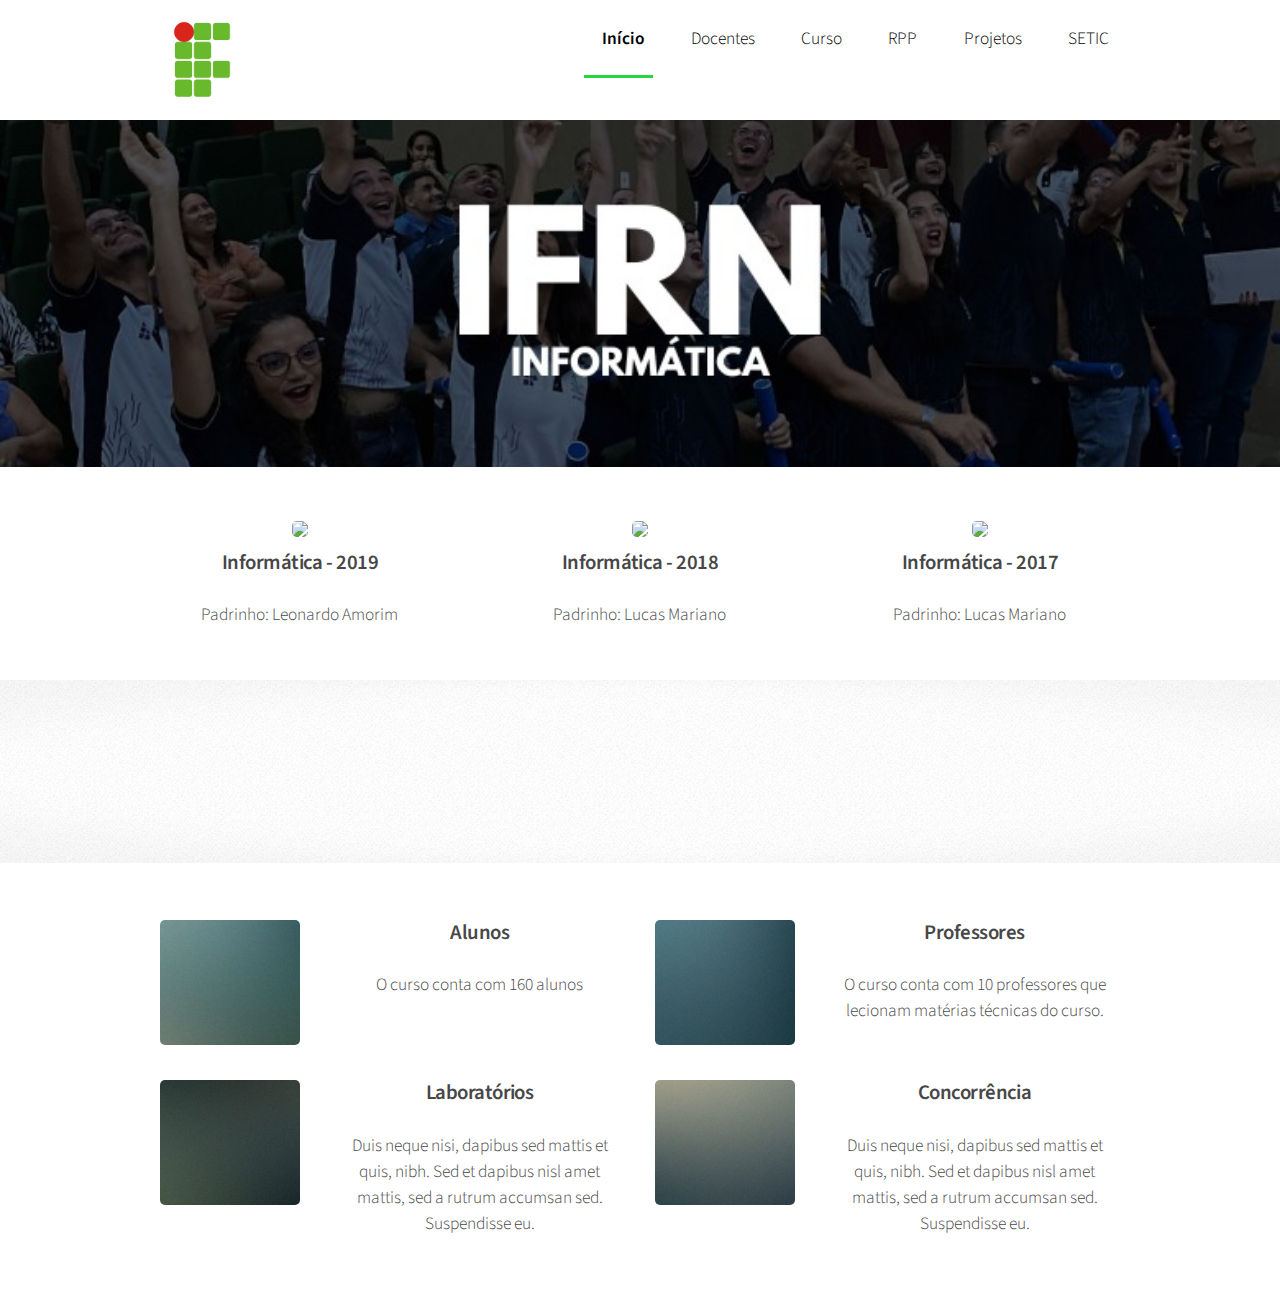
==== commit 45f42a25: "Consertando navbar" ====
--- a/site info 2/index.html
+++ b/site info 2/index.html
@@ -11,10 +11,6 @@
     <div id="page-wrapper"><!--PAGE-WRAPPER-->
         
         <div id="header"><!-- Header -->
-
-		 <!-- <h1><a href="index.html" id="logo">Informática <em>SGA</em></a></h1>  -->
-			<!--Organizar titulo-->
-			
             <!-- Nav -->
             <nav id="nav">
 					<img src="images/ifrn.png" alt="" height="100px" style="margin-top:20px;">
@@ -79,7 +75,7 @@
 
 		<!--Informática em números-->
 		<!-- Gigantic Heading -->	
-		<section class="wrapper style2">
+		<section class="wrapper style2 tituloinfonumeros">
 			<div class="container">
 				<h2 class="numerosTitulo">INFORMÁTICA EM NÚMEROS</h2>
 
@@ -115,7 +111,7 @@
 		<!--Informática em números-->		
 
 		<!-- Posts -->
-		<section class="wrapper style1">
+		<section class="wrapper style1 infoemnumeroos">
 			<div class="container">
 
 				<div class="row">
--- a/site info 2/assets/css/main.css
+++ b/site info 2/assets/css/main.css
@@ -2556,7 +2556,7 @@
 		background-image: -webkit-linear-gradient(top, rgba(0,0,0,0), rgba(0,0,0,0.3)), url("images/bg01.png");
 		background-image: -ms-linear-gradient(top, rgba(0,0,0,0), rgba(0,0,0,0.3)), url("images/bg01.png");
 		background-image: linear-gradient(top, rgba(0,0,0,0), rgba(0,0,0,0.3)), url("images/bg01.png"); */
-		padding: 0;
+		padding-bottom: 20px; /* PADDING DA NAVEGACAO */
 		display: flex;
 		justify-content: space-around;
 		
@@ -2584,7 +2584,7 @@
 			}
 
 				#nav > ul > li a {
-					color: black;
+					color: black; /*Cor dos links da navegacao*/
 					text-decoration: none;
 					border: 0;
 					display: block;
@@ -2596,12 +2596,12 @@
 				}
 
 				#nav > ul > li:hover a {
-					color: #fff;
+					color: #25d63c; /*Cor dos houvers dos links da navegacao*/
 				}
 
 				#nav > ul > li.current {
 					font-weight: 600;
-					border-bottom: 1px solid black;
+					border-bottom: 3px solid #25d63c; /*Cor da linha da navegacao*/
 				}
 
 					/* #nav > ul > li.current:before {
@@ -2617,16 +2617,16 @@
 						bottom: -0.01em;
 						left: 50%;
 						margin-left: -0.375em;
-						background-color: #2dd351; /*LINHA DO NAVBAR */
+						background-color: #2dd351;
 						/*background-image: url("images/bg01.png");
 					} */
 
 					#nav > ul > li.current a {
-						color: #000000;
+						color: #000000; /*Cor dos links quando estão no current */
 					}
 
 				#nav > ul > li.active a {
-					color: #fff;
+					color: #72ce7e; /*Cor do link curso quando está ativado */
 				}
 
 				#nav > ul > li.active.current:before {
@@ -2734,8 +2734,8 @@
 		}
 
 		.wrapper.style2 {
-			background-color: #cfcfcf;
-			/* background-image: url("images/bg02.png"), url("images/bg03.png"), url("images/bg01.png"); */
+			background-color: #fff;
+			background-image: url("images/b	g02.png"), url("images/bg03.png"), url("images/bg01.png"); 
 			background-position: top left,						bottom left,					top left;
 			background-size: 100% 6em,						100% 6em,						auto;
 			background-repeat: no-repeat,						no-repeat,						repeat;
@@ -3368,11 +3368,28 @@
 /* INDEX STYLE IMG */
 .pessoa{
     border-radius: 30%;
-        max-width:300px;
-        max-height:300px;
-        width: 98%;
-        height: auto;
+    max-width:300px;
+    max-height:300px;
+    width: 98%;
+    height: auto;
 }
+
+.tituloinfonumeros {
+	padding-top: 50px;
+	padding-bottom: 50px;
+}
+
+.containerinfonumeros h2 {
+	margin: 0px;
+}
+
+#nav img {
+	height: 100px;
+	margin-top: 20px;
+}
+
+/*sla*/
+
 /* INDEX STYLE IMG */
 
 /* RPP STYLE */
@@ -3386,21 +3403,14 @@
     text-align: center;
 }
 
-.orientacoes {
-	padding-left: 20px;
+.orientacoes h3{
+	padding-top: 20px;
 }
 
 .orientacoes p {
 	margin: 0%;
 }
 
-/* .orientacoes h3 {
-	padding: 20px;
-} */
-
-.listaRPP {
-    list-style: none;
-}
 /* RPP STYLE */
 
 /* DOCENTES SYLE */
@@ -3411,19 +3421,13 @@
 	display: flex;
 	flex-direction: column;
 	align-items: center;
+	
 }
 
-/* .wrapper.style1 {
-	padding-top: 25px;
-} */
-
-
-/* SETIC STYLE */
+
 .seticassunto ul{
 	list-style: none;
 }
-
-
 
 
 /* SETIC STYLE */
@@ -3473,3 +3477,15 @@
 }
  */
 
+
+ /* CURSO STYLE */
+
+ .curso-ficha {
+	display: flex;
+	flex-direction: column;
+ }
+
+ .info {
+	display: flex;
+	justify-content: space-around;
+ }
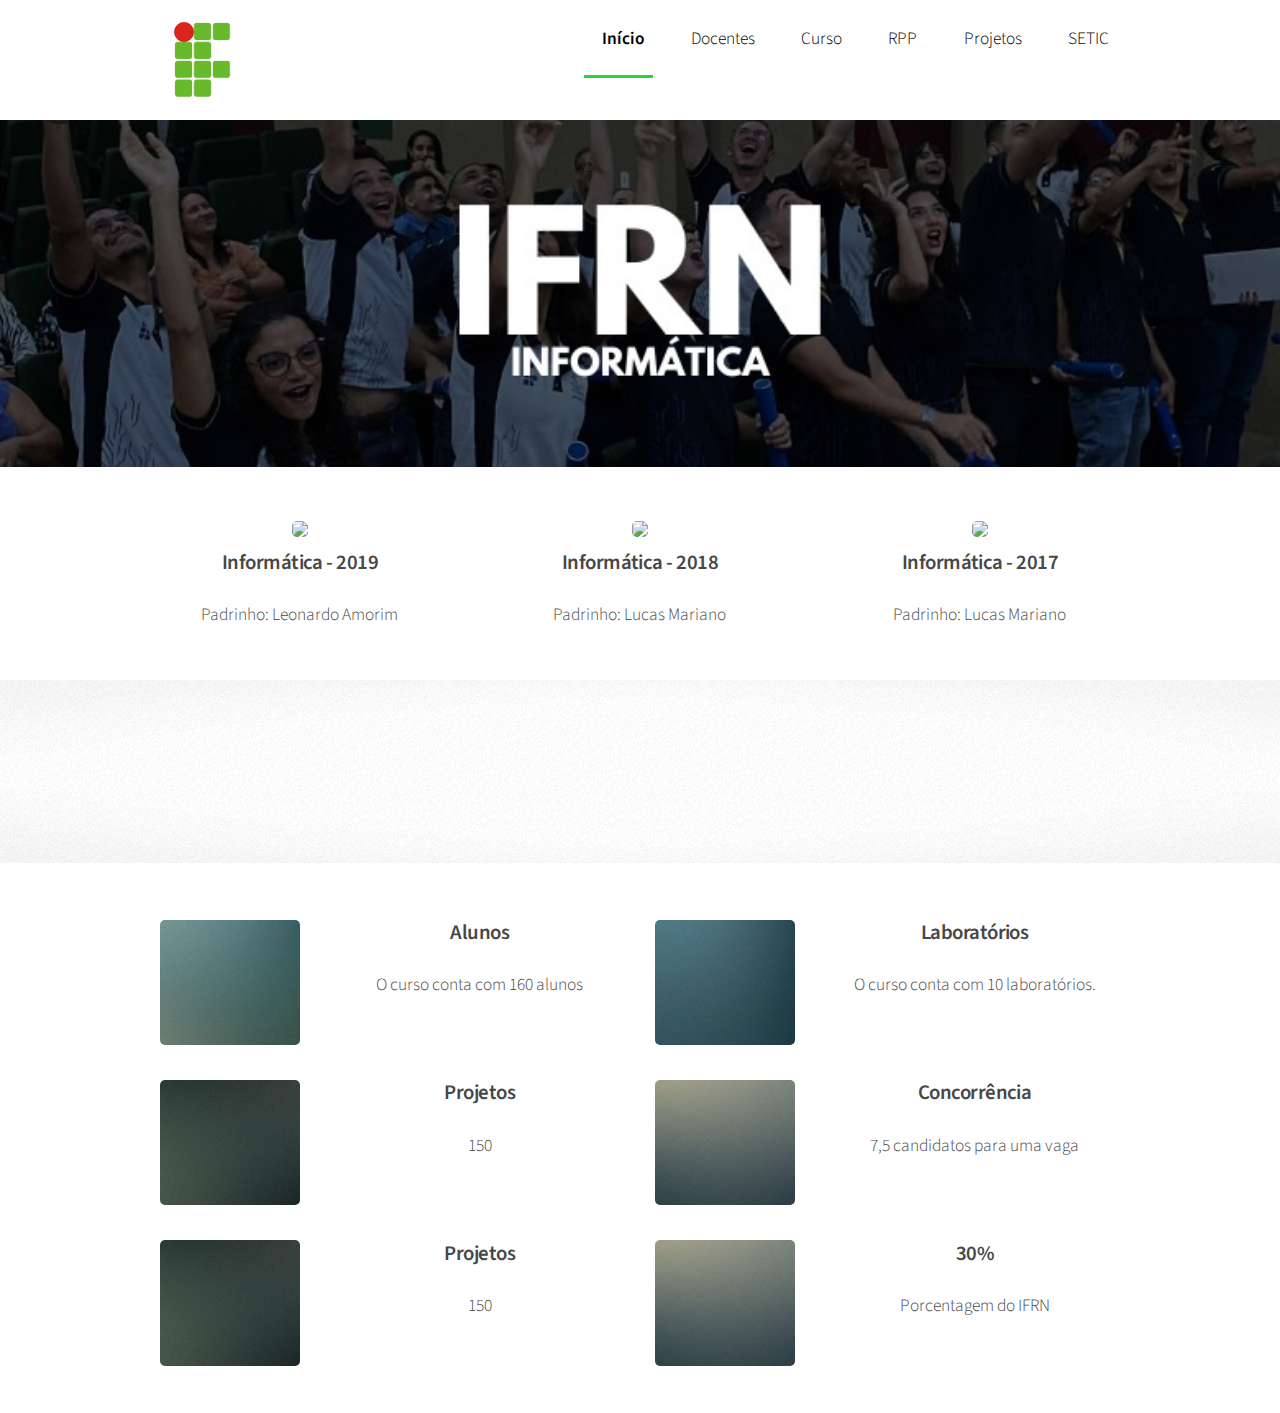
==== commit 05ea6136: "Informatica em numeros e setic" ====
--- a/site info 2/index.html
+++ b/site info 2/index.html
@@ -5,6 +5,7 @@
 	<meta name="viewport" content="width=device-width, initial-scale=1, user-scalable=no" />
 	<link rel="stylesheet" href="assets/css/main.css"/>
 	<link rel="stylesheet" href="assets/css/index.css">
+	<link rel="shortcut icon" href="images/ifrn.png" type="image/x-icon">
 	<title>Início - IFRN Informática</title>
 </head>
 <body class="is-preload">
@@ -13,7 +14,7 @@
         <div id="header"><!-- Header -->
             <!-- Nav -->
             <nav id="nav">
-					<img src="images/ifrn.png" alt="" height="100px" style="margin-top:20px;">
+					<img src="images/ifrn.png" alt="">
 
 					<ul>
 						<li class="current"><a href="index.html">Início</a></li>
@@ -129,8 +130,8 @@
 						<div class="box post">
 							<a href="#" class="image left"><img src="images/pic02.jpg" alt="" /></a>
 							<div class="inner">
-								<h3>Professores</h3>
-								<p>O curso conta com 10 professores que lecionam matérias técnicas do curso.</p>
+								<h3>Laboratórios</h3>
+								<p>O curso conta com 10 laboratórios.</p>
 							</div>
 						</div>
 					</section>
@@ -141,8 +142,8 @@
 						<div class="box post">
 							<a href="#" class="image left"><img src="images/pic03.jpg" alt="" /></a>
 							<div class="inner">
-								<h3>Laboratórios</h3>
-								<p>Duis neque nisi, dapibus sed mattis et quis, nibh. Sed et dapibus nisl amet mattis, sed a rutrum accumsan sed. Suspendisse eu.</p>
+								<h3>Projetos</h3>
+								<p>150</p>
 							</div>
 						</div>
 					</section>
@@ -152,7 +153,29 @@
 							<a href="#" class="image left"><img src="images/pic04.jpg" alt="" /></a>
 							<div class="inner">
 								<h3>Concorrência</h3>
-								<p>Duis neque nisi, dapibus sed mattis et quis, nibh. Sed et dapibus nisl amet mattis, sed a rutrum accumsan sed. Suspendisse eu.</p>
+								<p>7,5 candidatos para uma vaga</p>
+							</div>
+						</div>
+					</section>
+				</div>
+
+				<div class="row">
+					<section class="col-6 col-12-narrower">
+						<div class="box post">
+							<a href="#" class="image left"><img src="images/pic03.jpg" alt="" /></a>
+							<div class="inner">
+								<h3>Projetos</h3>
+								<p>150</p>
+							</div>
+						</div>
+					</section>
+
+					<section class="col-6 col-12-narrower">
+						<div class="box post">
+							<a href="#" class="image left"><img src="images/pic04.jpg" alt="" /></a>
+							<div class="inner">
+								<h3>30%</h3>
+								<p>Porcentagem do IFRN</p>
 							</div>
 						</div>
 					</section>
--- a/site info 2/assets/css/main.css
+++ b/site info 2/assets/css/main.css
@@ -3385,7 +3385,20 @@
 
 #nav img {
 	height: 100px;
+	width: 100px;
 	margin-top: 20px;
+}
+
+.infoemnumeros {
+	display: flex;
+	flex-direction: row;
+	justify-content: space-around;
+}
+
+.numero {
+	/* border: solid 1px black; */
+	min-height: 200px;
+	padding: 0px;
 }
 
 /*sla*/
@@ -3428,8 +3441,6 @@
 .seticassunto ul{
 	list-style: none;
 }
-
-
 /* SETIC STYLE */
 
 /* PROJETOS STYLE*/
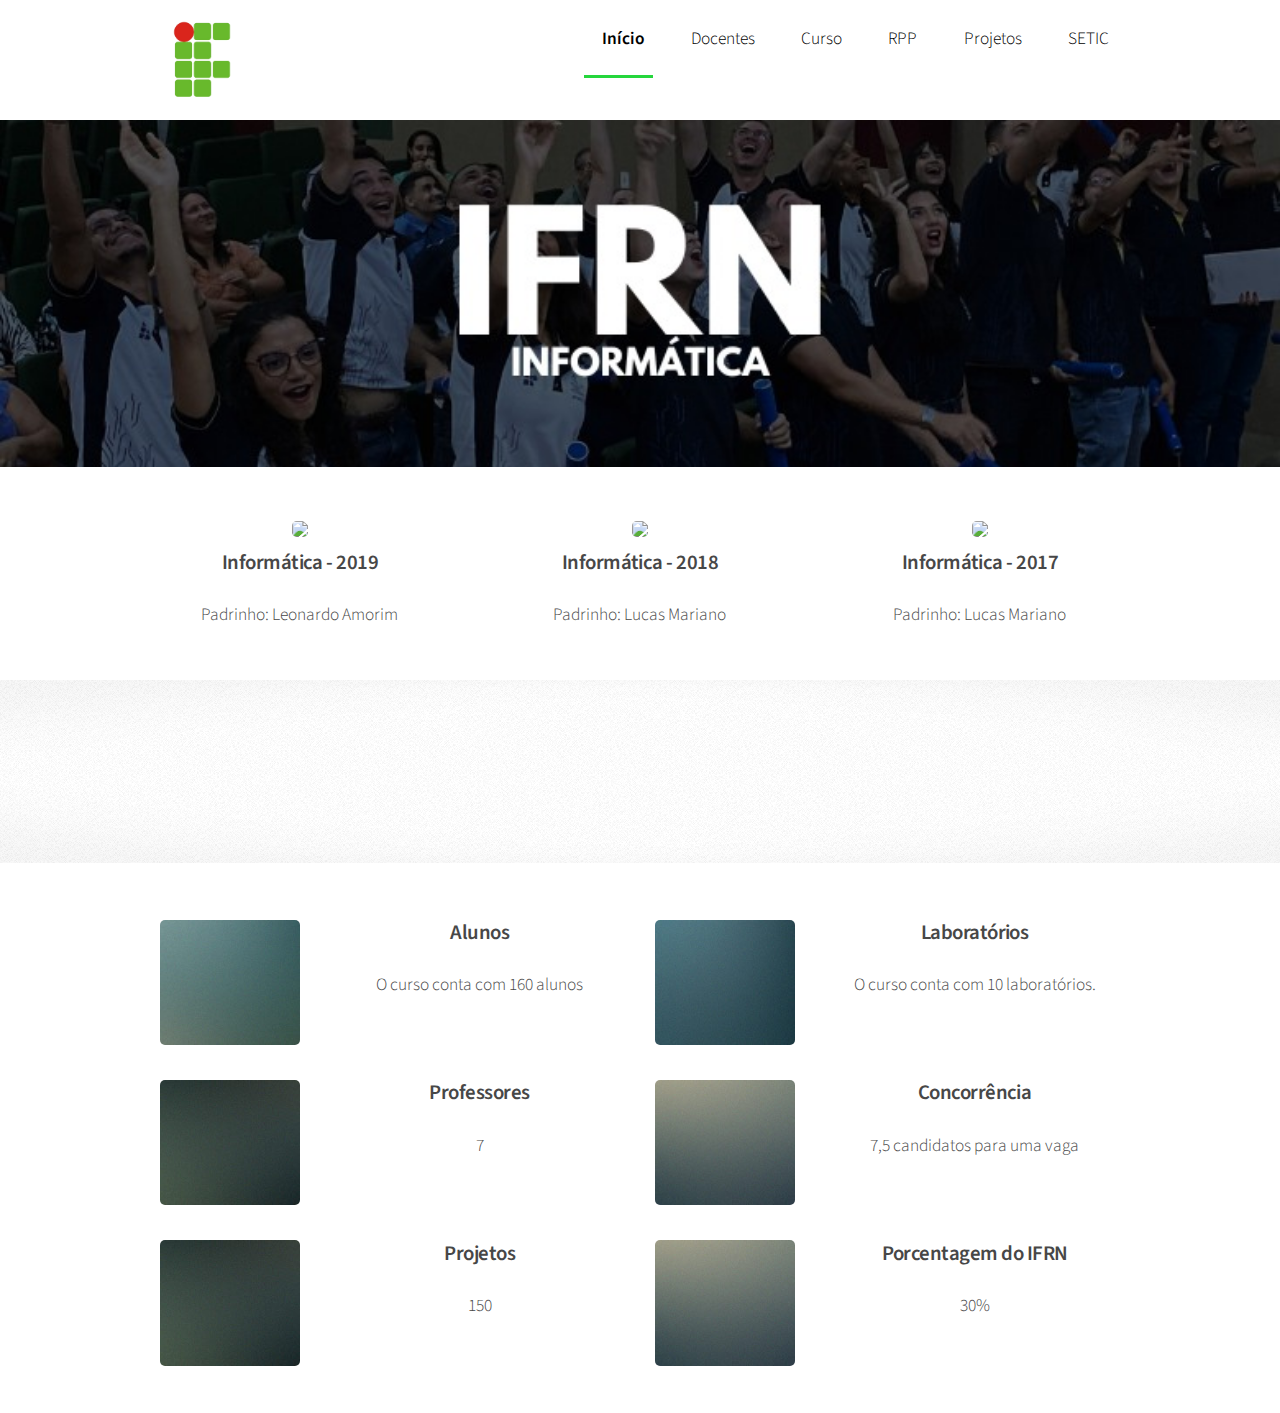
==== commit d0c19e75: "Continuando setic" ====
--- a/site info 2/index.html
+++ b/site info 2/index.html
@@ -1,8 +1,8 @@
 <!DOCTYPE HTML>
 <html>
 <head>
-	<meta charset="utf-8" />
-	<meta name="viewport" content="width=device-width, initial-scale=1, user-scalable=no" />
+	<meta charset="utf-8"/>
+	<meta name="viewport" content="width=device-width, initial-scale=1, user-scalable=no"/>
 	<link rel="stylesheet" href="assets/css/main.css"/>
 	<link rel="stylesheet" href="assets/css/index.css">
 	<link rel="shortcut icon" href="images/ifrn.png" type="image/x-icon">
@@ -142,8 +142,8 @@
 						<div class="box post">
 							<a href="#" class="image left"><img src="images/pic03.jpg" alt="" /></a>
 							<div class="inner">
-								<h3>Projetos</h3>
-								<p>150</p>
+								<h3>Professores</h3>
+								<p>7</p>
 							</div>
 						</div>
 					</section>
@@ -174,8 +174,8 @@
 						<div class="box post">
 							<a href="#" class="image left"><img src="images/pic04.jpg" alt="" /></a>
 							<div class="inner">
-								<h3>30%</h3>
-								<p>Porcentagem do IFRN</p>
+								<h3>Porcentagem do IFRN</h3>
+								<p>30%</p>
 							</div>
 						</div>
 					</section>
--- a/site info 2/assets/css/main.css
+++ b/site info 2/assets/css/main.css
@@ -3499,4 +3499,5 @@
  .info {
 	display: flex;
 	justify-content: space-around;
+	flex-wrap: wrap;
  }
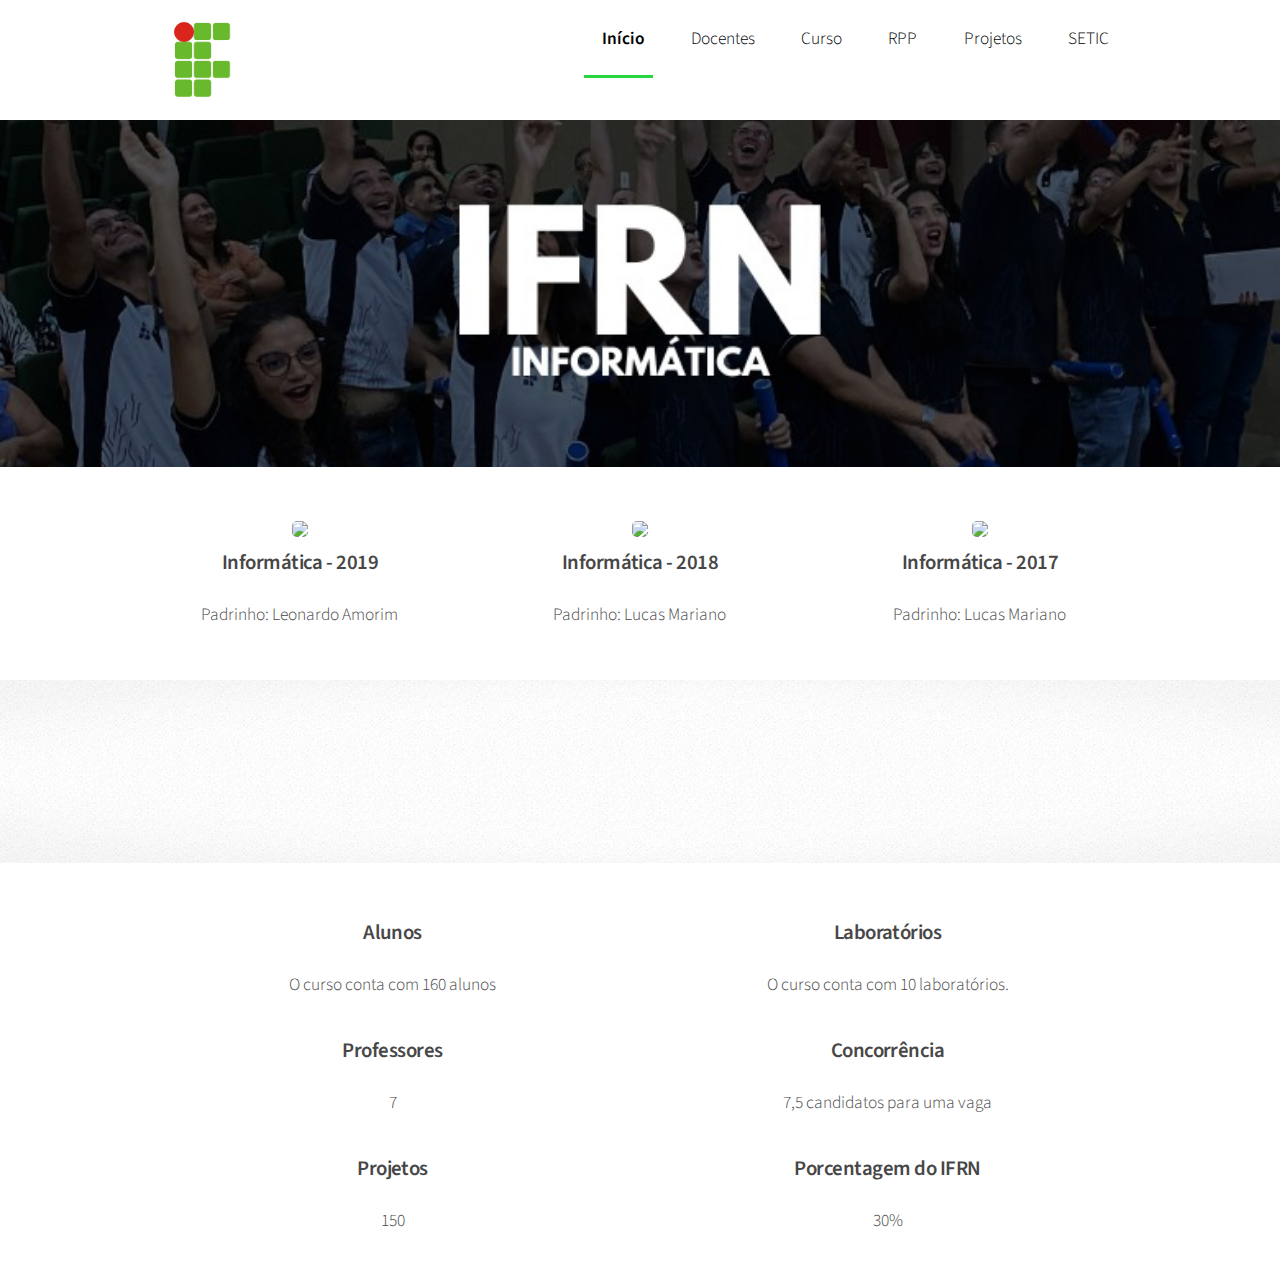
==== commit caf22bb2: "Alterando index" ====
--- a/site info 2/index.html
+++ b/site info 2/index.html
@@ -78,35 +78,7 @@
 		<!-- Gigantic Heading -->	
 		<section class="wrapper style2 tituloinfonumeros">
 			<div class="container">
-				<h2 class="numerosTitulo">INFORMÁTICA EM NÚMEROS</h2>
-
-				 <!-- <div class="numeros">
-					 <div class="alunos">
-						<p>160</p>
-						<p>Alunos</p>
-					</div> 
-
-					<div class="professores">
-						<p>10</p>
-						<p>Professores</p>
-					</div>
-
-					<div class="concorrencia">
-						<p>10 pra 1</p>
-						<p>Concorrencia</p>
-					</div>
-
-					<div class="projetos">
-						<p>150</p>
-						<p>Projetos</p>
-					</div>
-
-					<div class="porcentagemdoifrn">
-						<p>30%</p>
-						<p>Porcentagem do IFRN</p>
-					</div>
-				</div>		 -->
-						
+				<h2 class="numerosTitulo">INFORMÁTICA EM NÚMEROS</h2>				
 			</div> 
 		</section>
 		<!--Informática em números-->		
@@ -117,67 +89,49 @@
 
 				<div class="row">
 					<section class="col-6 col-12-narrower">
-						<div class="box post">
-							<a href="#" class="image left"><img src="images/pic01.jpg" alt="" /></a>
 							<div class="inner">
 								<h3>Alunos</h3>
 								<p>O curso conta com 160 alunos</p>
 							</div>
-						</div>
 					</section>
 
 					<section class="col-6 col-12-narrower">
-						<div class="box post">
-							<a href="#" class="image left"><img src="images/pic02.jpg" alt="" /></a>
 							<div class="inner">
 								<h3>Laboratórios</h3>
 								<p>O curso conta com 10 laboratórios.</p>
 							</div>
-						</div>
 					</section>
 				</div>
 
 				<div class="row">
 					<section class="col-6 col-12-narrower">
-						<div class="box post">
-							<a href="#" class="image left"><img src="images/pic03.jpg" alt="" /></a>
 							<div class="inner">
 								<h3>Professores</h3>
 								<p>7</p>
 							</div>
-						</div>
 					</section>
 
 					<section class="col-6 col-12-narrower">
-						<div class="box post">
-							<a href="#" class="image left"><img src="images/pic04.jpg" alt="" /></a>
 							<div class="inner">
 								<h3>Concorrência</h3>
 								<p>7,5 candidatos para uma vaga</p>
 							</div>
-						</div>
 					</section>
 				</div>
 
 				<div class="row">
-					<section class="col-6 col-12-narrower">
-						<div class="box post">
-							<a href="#" class="image left"><img src="images/pic03.jpg" alt="" /></a>
+					<section class="col-6 col-12-narrower">		
 							<div class="inner">
 								<h3>Projetos</h3>
 								<p>150</p>
 							</div>
-						</div>
 					</section>
 
-					<section class="col-6 col-12-narrower">
-						<div class="box post">
-							<a href="#" class="image left"><img src="images/pic04.jpg" alt="" /></a>
+					<section class="col-6 col-12-narrower">			
 							<div class="inner">
 								<h3>Porcentagem do IFRN</h3>
 								<p>30%</p>
 							</div>
-						</div>
 					</section>
 				</div>
 
--- a/site info 2/assets/css/main.css
+++ b/site info 2/assets/css/main.css
@@ -2644,7 +2644,7 @@
 		background-image: -webkit-linear-gradient(top, rgba(0,0,0,0.3), rgba(0,0,0,0)), url("images/bg01.png");
 		background-image: -ms-linear-gradient(top, rgba(0,0,0,0.3), rgba(0,0,0,0)), url("images/bg01.png");
 		background-image: linear-gradient(top, rgba(0,0,0,0.3), rgba(0,0,0,0)), url("images/bg01.png");
-		background-color: #333;
+		background-color: #413d3d;
 		border-radius: 5px;
 		color: #fff;
 		min-width: 10em;
@@ -3067,11 +3067,11 @@
 				top: 0;
 				width: 100%;
 				z-index: 10001;
-				background-color:#2dd351;
-				background-image: -moz-linear-gradient(top, rgba(0,0,0,0), rgba(0,0,0,0.3)), url("images/bg01.png");
+				background-color:#fff; /* Cor da barra de navegação no modo celular*/
+				/* background-image: -moz-linear-gradient(top, rgba(0,0,0,0), rgba(0,0,0,0.3)), url("images/bg01.png");
 				background-image: -webkit-linear-gradient(top, rgba(0,0,0,0), rgba(0,0,0,0.3)), url("images/bg01.png");
 				background-image: -ms-linear-gradient(top, rgba(0,0,0,0), rgba(0,0,0,0.3)), url("images/bg01.png");
-				background-image: linear-gradient(top, rgba(0,0,0,0), rgba(0,0,0,0.3)), url("images/bg01.png");
+				background-image: linear-gradient(top, rgba(0,0,0,0), rgba(0,0,0,0.3)), url("images/bg01.png"); */
 				height: 44px;
 				line-height: 44px;
 				box-shadow: 0 4px 0 0 #fff;
@@ -3082,7 +3082,7 @@
 					position: relative;
 					font-weight: 600;
 					text-align: center;
-					color: #fff;
+					color: black;
 					z-index: 1;
 				}
 
@@ -3100,6 +3100,7 @@
 					top: 0;
 					width: 80px;
 					z-index: 2;
+					color: #000000;
 				}
 
 					#titleBar .toggle:before {
@@ -3122,7 +3123,7 @@
 						line-height: inherit;
 						text-align: center;
 						width: 44px;
-						color: #fff;
+						color: black; /*Cor do toggle no modo celular*/
 						opacity: 0.5;
 					}
 
@@ -3491,7 +3492,7 @@
 
  /* CURSO STYLE */
 
- .curso-ficha {
+ /* .curso-ficha {
 	display: flex;
 	flex-direction: column;
  }
@@ -3501,3 +3502,7 @@
 	justify-content: space-around;
 	flex-wrap: wrap;
  }
+
+ h2 {
+	text-align: center;
+ } */
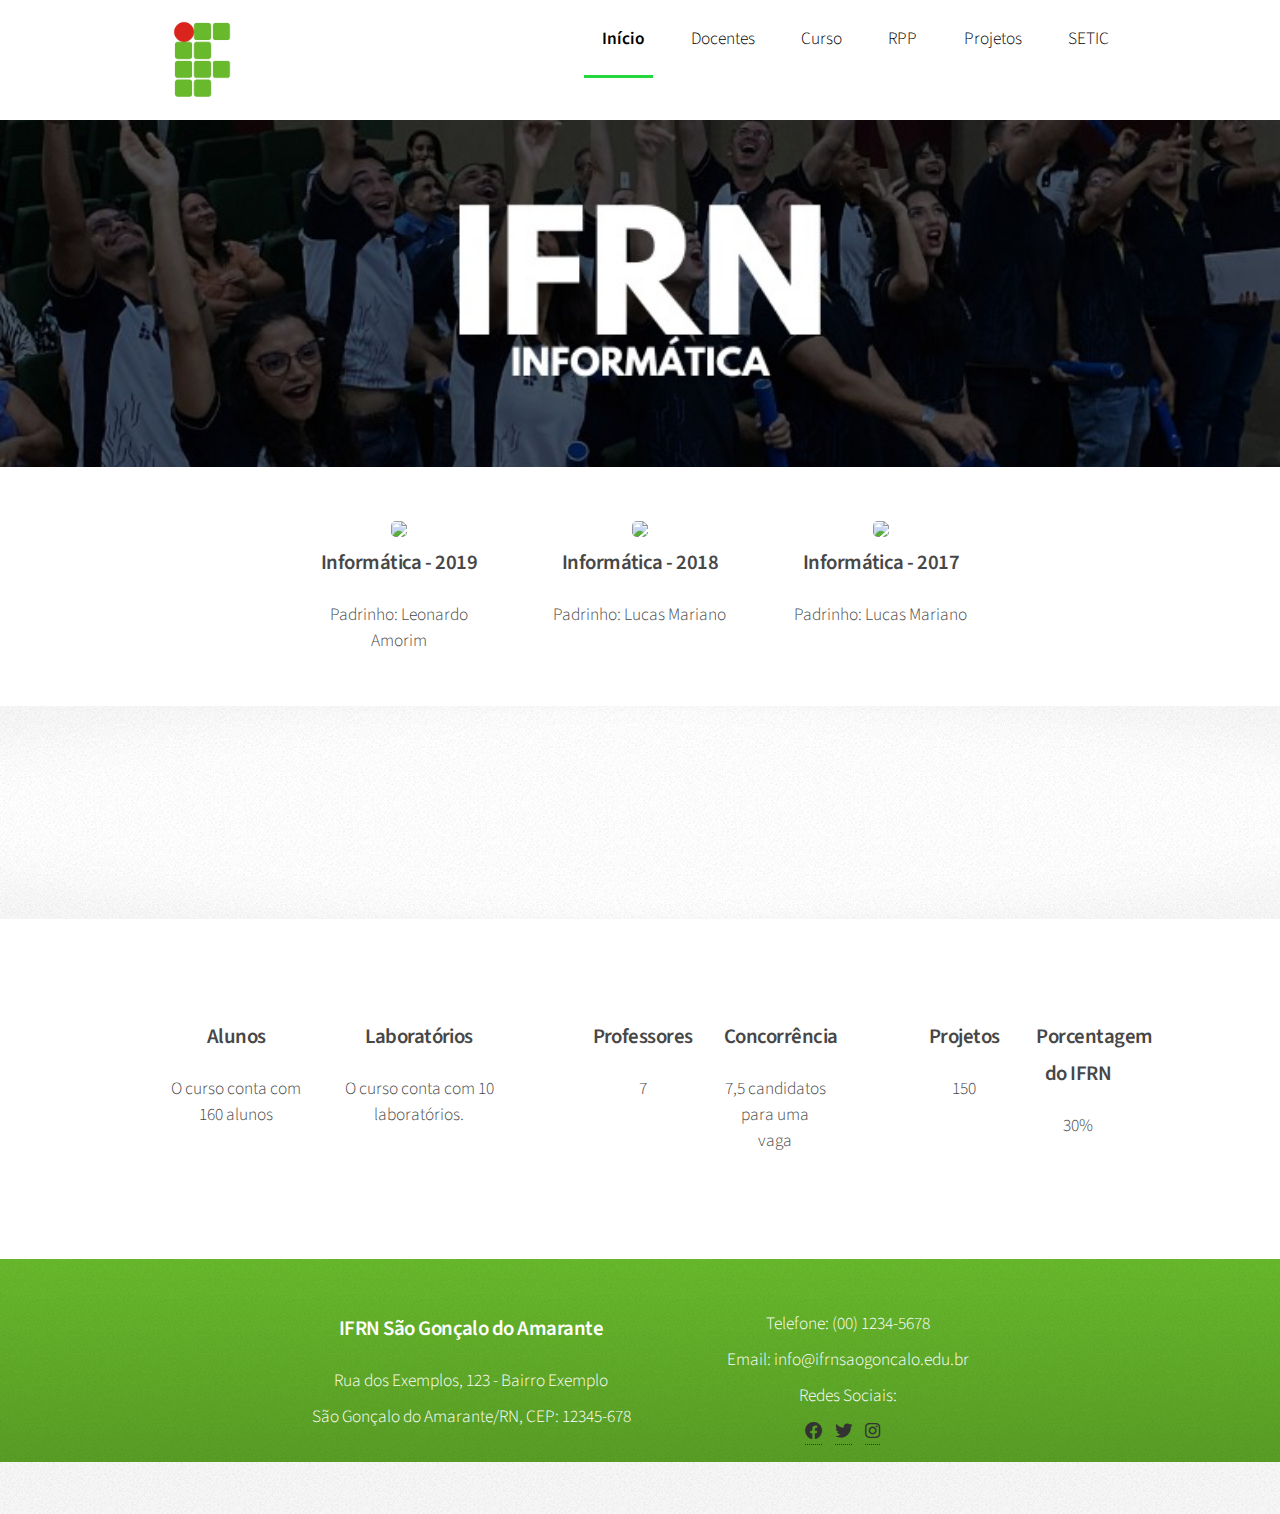
==== commit 5c4e754a: "Alterações finais" ====
--- a/site info 2/index.html
+++ b/site info 2/index.html
@@ -23,8 +23,8 @@
 							<a href="curso.html">Curso</a>
 							<ul>
 								<li><a href="https://portal.ifrn.edu.br/documents/712/Tecnico_Integrado_em_Informatica_2012.pdf">PPC</a></li>
-								<li><a href="#">Matriz</a></li>
-								<li><a href="#">Organização Didática</a></li>	
+								<li><a href="documentos/matriz-curricular.pdf">Matriz</a></li>
+								<li><a href="documentos/organizacao-didatica.pdf">Organização Didática</a></li>	
 							</ul>
 						</li>
 						<li><a href="rpp.html">RPP</a></li>
@@ -78,67 +78,123 @@
 		<!-- Gigantic Heading -->	
 		<section class="wrapper style2 tituloinfonumeros">
 			<div class="container">
-				<h2 class="numerosTitulo">INFORMÁTICA EM NÚMEROS</h2>				
+				<h2 class="numerosTitulo">INFORMÁTICA EM NÚMEROS</h2>
+
+				 <!-- <div class="numeros">
+					 <div class="alunos">
+						<p>160</p>
+						<p>Alunos</p>
+					</div> 
+
+					<div class="professores">
+						<p>10</p>
+						<p>Professores</p>
+					</div>
+
+					<div class="concorrencia">
+						<p>10 pra 1</p>
+						<p>Concorrencia</p>
+					</div>
+
+					<div class="projetos">
+						<p>150</p>
+						<p>Projetos</p>
+					</div>
+
+					<div class="porcentagemdoifrn">
+						<p>30%</p>
+						<p>Porcentagem do IFRN</p>
+					</div>
+				</div>		 -->
+						
 			</div> 
 		</section>
 		<!--Informática em números-->		
 
 		<!-- Posts -->
-		<section class="wrapper style1 infoemnumeroos">
-			<div class="container">
+		<section class="wrapper style1 infoemnumeros">
+			<div class="container">
+				<div class="row">
+					<section class="col-6 col-12-narrower">						
+							<div class="inner">
+								<h3>Alunos</h3>
+								<p>O curso conta com 160 alunos</p>
+							</div>
+						
+					</section>
+
+					<section class="col-6 col-12-narrower">				
+							<div class="inner">
+								<h3>Laboratórios</h3>
+								<p>O curso conta com 10 laboratórios.</p>
+							</div>
+						
+					</section>
+				</div>
+
+				<div class="row">
+					<section class="col-6 col-12-narrower">			
+							<div class="inner">
+								<h3>Professores</h3>
+								<p>7</p>
+							</div>
+						
+					</section>
+
+					<section class="col-6 col-12-narrower">
+							<div class="inner">
+								<h3>Concorrência</h3>
+								<p>7,5 candidatos para uma vaga</p>
+							</div>
+						
+					</section>
+				</div>
 
 				<div class="row">
 					<section class="col-6 col-12-narrower">
 							<div class="inner">
-								<h3>Alunos</h3>
-								<p>O curso conta com 160 alunos</p>
-							</div>
-					</section>
-
-					<section class="col-6 col-12-narrower">
-							<div class="inner">
-								<h3>Laboratórios</h3>
-								<p>O curso conta com 10 laboratórios.</p>
-							</div>
-					</section>
-				</div>
-
-				<div class="row">
-					<section class="col-6 col-12-narrower">
-							<div class="inner">
-								<h3>Professores</h3>
-								<p>7</p>
-							</div>
-					</section>
-
-					<section class="col-6 col-12-narrower">
-							<div class="inner">
-								<h3>Concorrência</h3>
-								<p>7,5 candidatos para uma vaga</p>
-							</div>
-					</section>
-				</div>
-
-				<div class="row">
-					<section class="col-6 col-12-narrower">		
-							<div class="inner">
 								<h3>Projetos</h3>
 								<p>150</p>
 							</div>
-					</section>
-
-					<section class="col-6 col-12-narrower">			
+						
+					</section>
+
+					<section class="col-6 col-12-narrower">						
 							<div class="inner">
 								<h3>Porcentagem do IFRN</h3>
 								<p>30%</p>
 							</div>
+						
 					</section>
 				</div>
 
 			</div>
 		</section>
+
+
+		<footer class="wrapper style3">
+			<div class="container">
+			  <div class="footer-left">
+				<h3>IFRN São Gonçalo do Amarante</h3>
+				<p>Rua dos Exemplos, 123 - Bairro Exemplo</p>
+				<p>São Gonçalo do Amarante/RN, CEP: 12345-678</p>
+			  </div>
+			  <div class="footer-right">
+				<p>Telefone: (00) 1234-5678</p>
+				<p>Email: info@ifrnsaogoncalo.edu.br</p>
+				<p>Redes Sociais:</p>
+				<div class="social-media">
+				  <a href="#"><i class="fab fa-facebook"></i></a>
+				  <a href="#"><i class="fab fa-twitter"></i></a>
+				  <a href="#"><i class="fab fa-instagram"></i></a>
+				</div>
+			  </div>
+			</div>
+		  </footer>
 		
 	</div><!--PAGE-WRAPPER-->
+
+
 
 	<!-- Scripts -->
 	<script src="https://unpkg.com/scrollreveal"></script>
@@ -149,5 +205,7 @@
 	<script src="assets/js/util.js"></script>
 	<script src="assets/js/main.js"></script>
 	<!-- Scripts -->
+
+
 </body>
 </html>--- a/site info 2/assets/css/main.css
+++ b/site info 2/assets/css/main.css
@@ -72,6 +72,11 @@
 	appearance: none;
 }
 
+.artigo{
+	display: flex;
+	flex-direction: column;
+	justify-content: center;
+}
 /* Basic */
 
 	html {
@@ -189,6 +194,16 @@
 		margin: 0 auto;
 		max-width: 100%;
 		width: 1400px;
+		gap: 10%;
+		justify-content: center;
+	}
+	.container .ficha-tecnica{
+		display: flex;
+		flex-direction: column;
+		
+	}
+	p.ficha-tecnica{
+		margin-bottom: 20%;
 	}
 
 		@media screen and (max-width: 1680px) {
@@ -235,8 +250,17 @@
 
 			.container {
 				width: 100%;
-			}
-
+				flex-direction: column;
+				
+			}
+
+			p.ficha-tecnica{
+				margin-bottom: 10px;
+			}
+
+			h4.semi-titulo{
+				margin-bottom: 1%;
+			}
 		}
 
 /* Row */
@@ -1953,6 +1977,10 @@
 		}
 
 /* Section/Article */
+
+.semi-titulo{
+	margin-bottom: 10%;
+}
 
 	section.special, article.special {
 		text-align: center;
@@ -2742,7 +2770,7 @@
 		}
 
 		.wrapper.style3 {
-			background-color: hsl(198, 50%, 71%);
+			background-color: #68b92c;
 			background-image: -moz-linear-gradient(top, rgba(0,0,0,0), rgba(0,0,0,0.15)), url("images/bg01.png");
 			background-image: -webkit-linear-gradient(top, rgba(0,0,0,0), rgba(0,0,0,0.15)), url("images/bg01.png");
 			background-image: -ms-linear-gradient(top, rgba(0,0,0,0), rgba(0,0,0,0.15)), url("images/bg01.png");
@@ -3376,12 +3404,13 @@
 }
 
 .tituloinfonumeros {
-	padding-top: 50px;
-	padding-bottom: 50px;
+	padding-top: 90px;
+	padding-bottom: 40px;
 }
 
 .containerinfonumeros h2 {
 	margin: 0px;
+	
 }
 
 #nav img {
@@ -3394,6 +3423,8 @@
 	display: flex;
 	flex-direction: row;
 	justify-content: space-around;
+	padding-top: 100px;
+	padding-bottom: 70px;
 }
 
 .numero {
@@ -3401,6 +3432,8 @@
 	min-height: 200px;
 	padding: 0px;
 }
+
+
 
 /*sla*/
 
@@ -3492,6 +3525,18 @@
 
  /* CURSO STYLE */
 
+ .materias {
+	display: flex;
+	flex-direction: column;
+ }
+
+/* .container.curso {
+	text-align: center;
+} */
+
+
+
+
  /* .curso-ficha {
 	display: flex;
 	flex-direction: column;
@@ -3506,3 +3551,40 @@
  h2 {
 	text-align: center;
  } */
+
+
+ footer {
+	
+		background-color: #68b92c;
+		padding: 20px;
+		color: #333;
+	  }
+	  
+	  .container {
+		max-width: 960px;
+		margin: 0 auto;
+		display: flex;
+		justify-content: center;
+	  }
+	  
+	  .footer-left h3 {
+		margin-top: 0;
+	  }
+	  
+	  .footer-left p {
+		margin-bottom: 10px;
+	  }
+	  
+	  .footer-right p {
+		margin-bottom: 10px;
+	  }
+	  
+	  .social-media a {
+		margin-right: 10px;
+		color: #333;
+	  }
+	  
+	  .social-media a:hover {
+		color: #555;
+	  }
+ 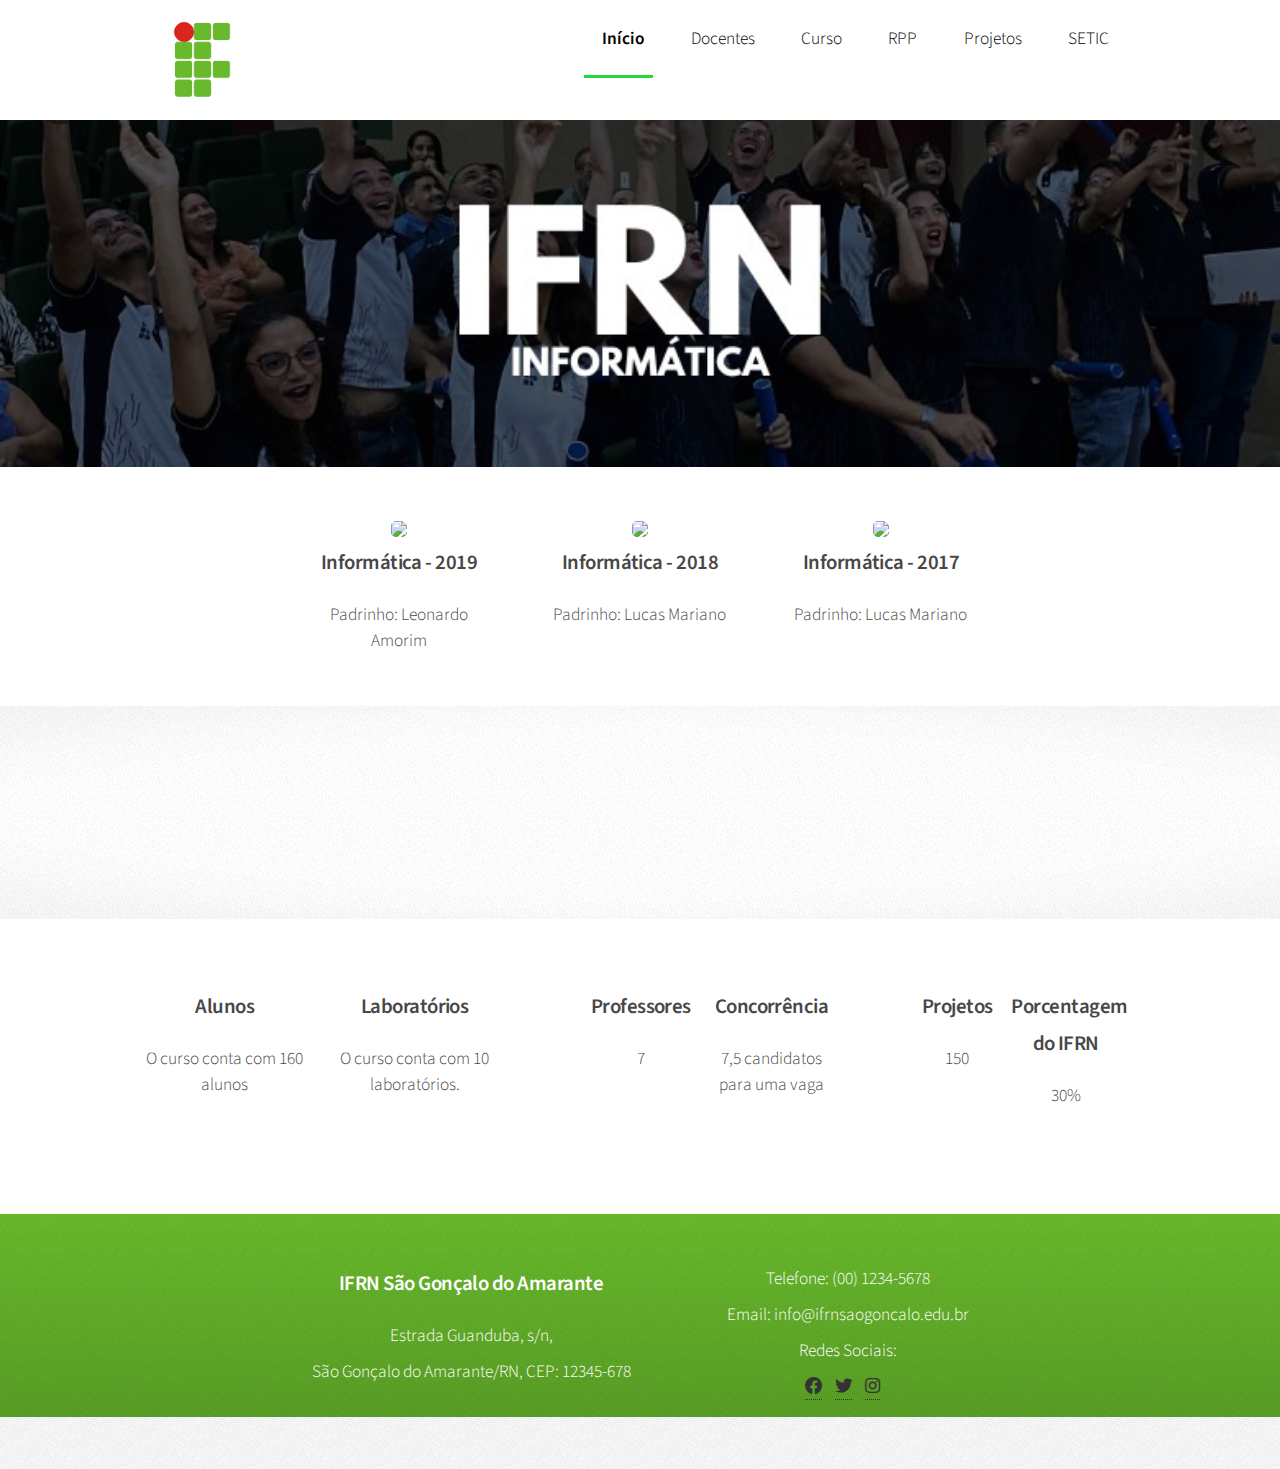
==== commit a2808be7: "Finalizando" ====
--- a/site info 2/index.html
+++ b/site info 2/index.html
@@ -22,9 +22,9 @@
 						<li>
 							<a href="curso.html">Curso</a>
 							<ul>
-								<li><a href="https://portal.ifrn.edu.br/documents/712/Tecnico_Integrado_em_Informatica_2012.pdf">PPC</a></li>
-								<li><a href="documentos/matriz-curricular.pdf">Matriz</a></li>
-								<li><a href="documentos/organizacao-didatica.pdf">Organização Didática</a></li>	
+								<li><a href="https://portal.ifrn.edu.br/documents/712/Tecnico_Integrado_em_Informatica_2012.pdf" target="_blank">PPC</a></li>
+								<li><a href="documentos/matriz-curricular.pdf" target="_blank">Matriz</a></li>
+								<li><a href="documentos/organizacao-didatica.pdf" target="_blank">Organização Didática</a></li>	
 							</ul>
 						</li>
 						<li><a href="rpp.html">RPP</a></li>
@@ -46,7 +46,7 @@
 			<div class="container">
 				<div class="row gtr-200">
 					<section class="col-4 col-12-narrower">
-						<div class="box highlight">
+						<div class="box highlight box-turmas">
 							<img class="pessoa" src="imagens_concluintes/concluintes_2022.jpg"/> <!--Imagem dos concluintes-->
 							<h3>Informática - 2019</h3>
 							<!--Perguntar a Leo o que colocar aqui-->
@@ -56,7 +56,7 @@
 					</section>
 
 					<section class="col-4 col-12-narrower">
-						<div class="box highlight">
+						<div class="box highlight box-turmas">
 							<img class="pessoa" src="imagens_concluintes/concluintes_2021.jpg"/>
 							<h3>Informática - 2018</h3>
 							<p>Padrinho: Lucas Mariano</p>
@@ -64,7 +64,7 @@
 					</section>
 
 					<section class="col-4 col-12-narrower">
-						<div class="box highlight">
+						<div class="box highlight box-turmas">
 							<img class="pessoa" src="imagens_concluintes/concluintes_2020.jpg"/>
 							<h3>Informática - 2017</h3>
 							<p>Padrinho: Lucas Mariano</p>
@@ -115,15 +115,14 @@
 		<section class="wrapper style1 infoemnumeros">
 			<div class="container">
 				<div class="row">
-					<section class="col-6 col-12-narrower">						
+					<section class="col-6 col-12-narrower ifnumeros">						
 							<div class="inner">
 								<h3>Alunos</h3>
 								<p>O curso conta com 160 alunos</p>
 							</div>
-						
-					</section>
-
-					<section class="col-6 col-12-narrower">				
+					</section>
+
+					<section class="col-6 col-12-narrower ifnumeros">				
 							<div class="inner">
 								<h3>Laboratórios</h3>
 								<p>O curso conta com 10 laboratórios.</p>
@@ -133,7 +132,7 @@
 				</div>
 
 				<div class="row">
-					<section class="col-6 col-12-narrower">			
+					<section class="col-6 col-12-narrower ifnumeros">			
 							<div class="inner">
 								<h3>Professores</h3>
 								<p>7</p>
@@ -141,7 +140,7 @@
 						
 					</section>
 
-					<section class="col-6 col-12-narrower">
+					<section class="col-6 col-12-narrower ifnumeros">
 							<div class="inner">
 								<h3>Concorrência</h3>
 								<p>7,5 candidatos para uma vaga</p>
@@ -151,7 +150,7 @@
 				</div>
 
 				<div class="row">
-					<section class="col-6 col-12-narrower">
+					<section class="col-6 col-12-narrower ifnumeros">
 							<div class="inner">
 								<h3>Projetos</h3>
 								<p>150</p>
@@ -159,7 +158,7 @@
 						
 					</section>
 
-					<section class="col-6 col-12-narrower">						
+					<section class="col-6 col-12-narrower ifnumeros">						
 							<div class="inner">
 								<h3>Porcentagem do IFRN</h3>
 								<p>30%</p>
@@ -176,7 +175,7 @@
 			<div class="container">
 			  <div class="footer-left">
 				<h3>IFRN São Gonçalo do Amarante</h3>
-				<p>Rua dos Exemplos, 123 - Bairro Exemplo</p>
+				<p>Estrada Guanduba, s/n,</p>
 				<p>São Gonçalo do Amarante/RN, CEP: 12345-678</p>
 			  </div>
 			  <div class="footer-right">
--- a/site info 2/assets/css/main.css
+++ b/site info 2/assets/css/main.css
@@ -3433,9 +3433,15 @@
 	padding: 0px;
 }
 
-
-
-/*sla*/
+.box.highlight.box-turmas {
+	padding: 0px;
+	text-align: center;
+}
+
+.col-6.col-12-narrower.ifnumeros {
+
+	padding: 0px;
+}
 
 /* INDEX STYLE IMG */
 
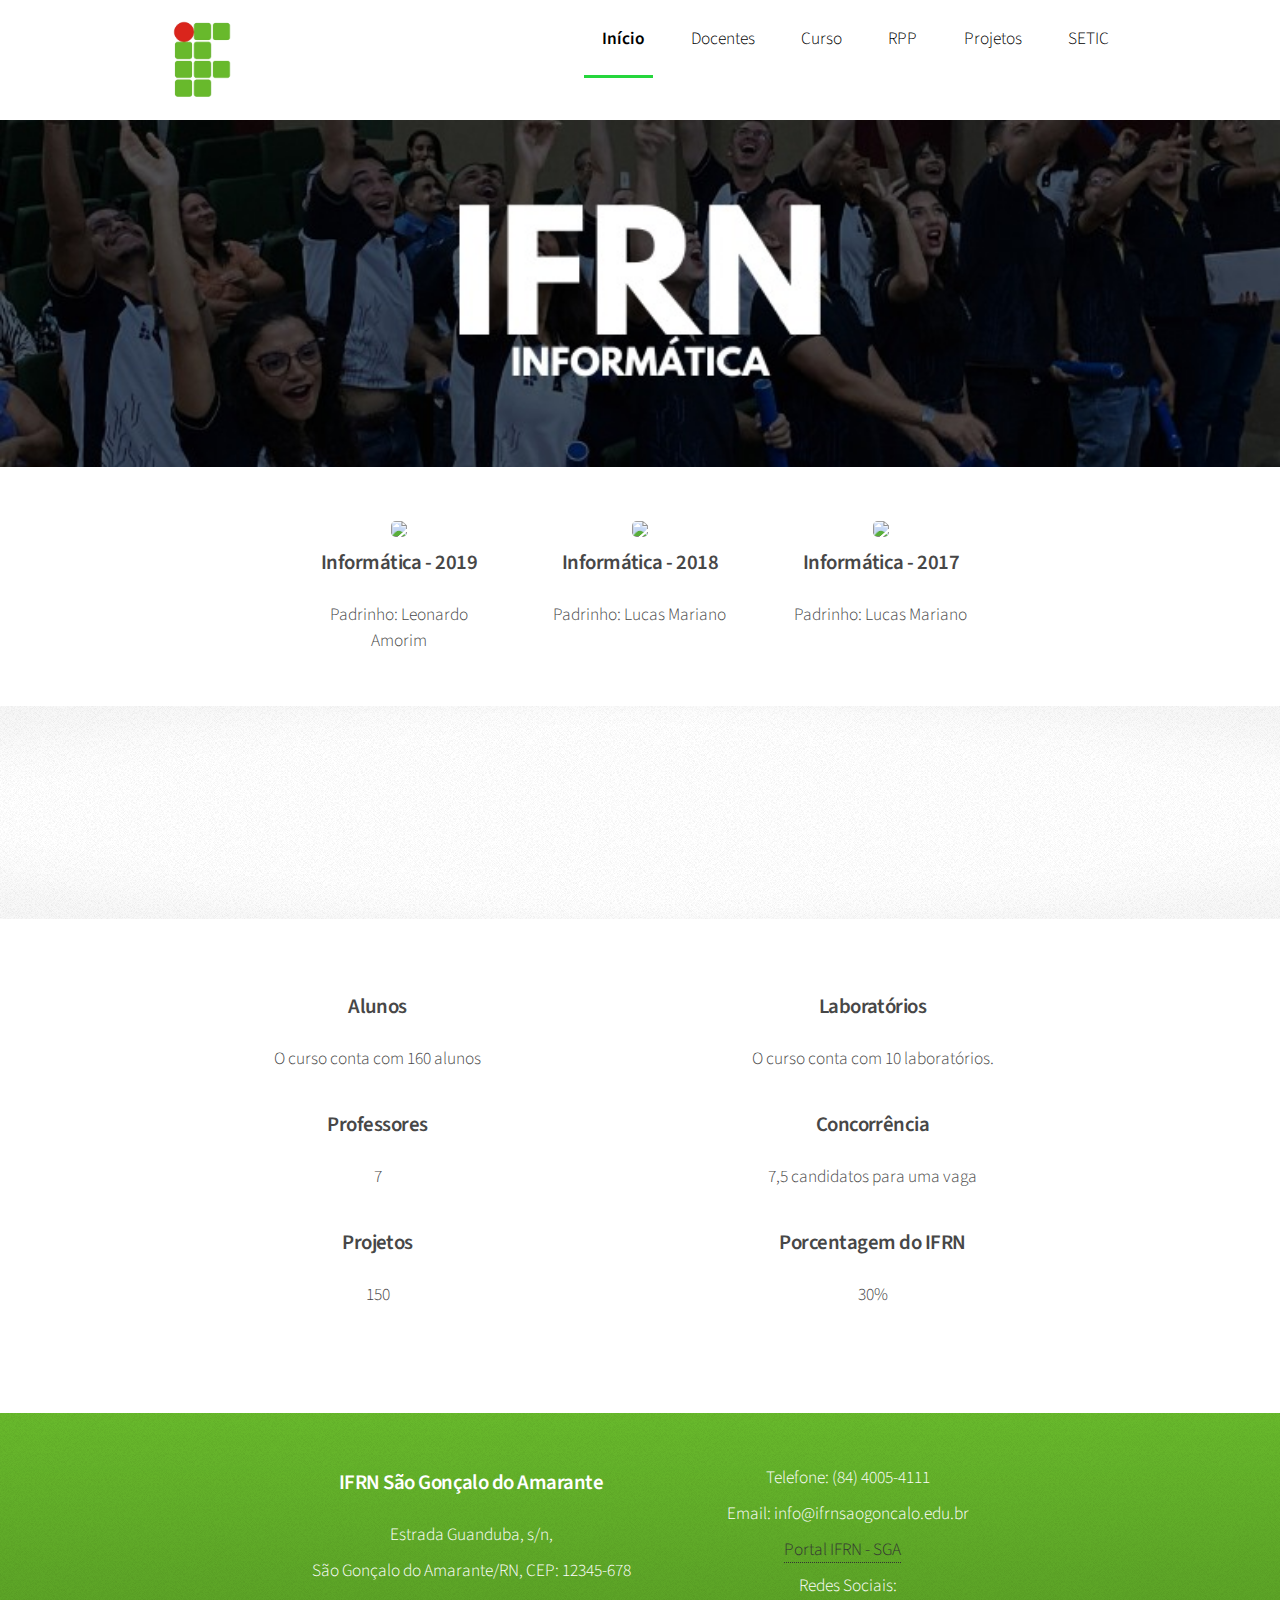
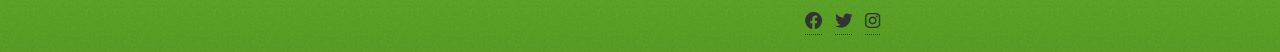
==== commit 9af0f677: "Finalizando" ====
--- a/site info 2/index.html
+++ b/site info 2/index.html
@@ -44,7 +44,7 @@
 		<!--Concluintes-->
 		<section class="wrapper style1">
 			<div class="container">
-				<div class="row gtr-200">
+				<div class="row gtr-200 rolagem">
 					<section class="col-4 col-12-narrower">
 						<div class="box highlight box-turmas">
 							<img class="pessoa" src="imagens_concluintes/concluintes_2022.jpg"/> <!--Imagem dos concluintes-->
@@ -70,6 +70,7 @@
 							<p>Padrinho: Lucas Mariano</p>
 						</div>
 					</section>
+					
 				</div>
 			</div>	
 		</section>
@@ -79,33 +80,6 @@
 		<section class="wrapper style2 tituloinfonumeros">
 			<div class="container">
 				<h2 class="numerosTitulo">INFORMÁTICA EM NÚMEROS</h2>
-
-				 <!-- <div class="numeros">
-					 <div class="alunos">
-						<p>160</p>
-						<p>Alunos</p>
-					</div> 
-
-					<div class="professores">
-						<p>10</p>
-						<p>Professores</p>
-					</div>
-
-					<div class="concorrencia">
-						<p>10 pra 1</p>
-						<p>Concorrencia</p>
-					</div>
-
-					<div class="projetos">
-						<p>150</p>
-						<p>Projetos</p>
-					</div>
-
-					<div class="porcentagemdoifrn">
-						<p>30%</p>
-						<p>Porcentagem do IFRN</p>
-					</div>
-				</div>		 -->
 						
 			</div> 
 		</section>
@@ -116,54 +90,33 @@
 			<div class="container">
 				<div class="row">
 					<section class="col-6 col-12-narrower ifnumeros">						
-							<div class="inner">
 								<h3>Alunos</h3>
 								<p>O curso conta com 160 alunos</p>
-							</div>
 					</section>
 
 					<section class="col-6 col-12-narrower ifnumeros">				
-							<div class="inner">
 								<h3>Laboratórios</h3>
 								<p>O curso conta com 10 laboratórios.</p>
-							</div>
-						
 					</section>
-				</div>
-
-				<div class="row">
+					
 					<section class="col-6 col-12-narrower ifnumeros">			
-							<div class="inner">
 								<h3>Professores</h3>
-								<p>7</p>
-							</div>
-						
+								<p>7</p>						
 					</section>
 
 					<section class="col-6 col-12-narrower ifnumeros">
-							<div class="inner">
 								<h3>Concorrência</h3>
-								<p>7,5 candidatos para uma vaga</p>
-							</div>
-						
+								<p>7,5 candidatos para uma vaga</p>			
 					</section>
-				</div>
-
-				<div class="row">
+			
 					<section class="col-6 col-12-narrower ifnumeros">
-							<div class="inner">
 								<h3>Projetos</h3>
-								<p>150</p>
-							</div>
-						
+								<p>150</p>						
 					</section>
 
 					<section class="col-6 col-12-narrower ifnumeros">						
-							<div class="inner">
 								<h3>Porcentagem do IFRN</h3>
-								<p>30%</p>
-							</div>
-						
+								<p>30%</p>				
 					</section>
 				</div>
 
@@ -171,7 +124,7 @@
 		</section>
 
 
-		<footer class="wrapper style3">
+		<footer class="wrapper style3 footer"> <!--FOOTER-->
 			<div class="container">
 			  <div class="footer-left">
 				<h3>IFRN São Gonçalo do Amarante</h3>
@@ -179,8 +132,9 @@
 				<p>São Gonçalo do Amarante/RN, CEP: 12345-678</p>
 			  </div>
 			  <div class="footer-right">
-				<p>Telefone: (00) 1234-5678</p>
+				<p>Telefone: (84) 4005-4111</p>
 				<p>Email: info@ifrnsaogoncalo.edu.br</p>
+				<p class="social-media"><a href="https://portal.ifrn.edu.br/campus/saogoncalo/">Portal IFRN - SGA</a></p>
 				<p>Redes Sociais:</p>
 				<div class="social-media">
 				  <a href="#"><i class="fab fa-facebook"></i></a>
@@ -189,7 +143,7 @@
 				</div>
 			  </div>
 			</div>
-		  </footer>
+		  </footer><!--FOOTER-->
 		
 	</div><!--PAGE-WRAPPER-->
 
--- a/site info 2/assets/css/main.css
+++ b/site info 2/assets/css/main.css
@@ -3481,6 +3481,53 @@
 .seticassunto ul{
 	list-style: none;
 }
+
+.container.seticanos {
+	display: flex;
+	flex-direction: column;
+}
+
+.imagem img {
+	width: 500px;
+	height: 350px;
+	padding: 20px;
+
+	border-radius: 20%;
+}
+
+.imagens {
+	display: flex;
+	justify-content: center;
+	flex-wrap: wrap;
+}
+
+.wrapper.style2.setic {
+	padding-bottom: 0px;
+}
+
+.wrapper.style1.seticoisas {
+	padding-top: 20px;
+}
+
+.wrapper.style1.imgsetic {
+	padding: 0px;
+	text-align: center;
+}
+
+@media screen and (max-width: 550px) {
+
+.imagem img {
+	width: 350px;
+	height: 250px; 
+
+
+}
+}
+
+
+
+
+
 /* SETIC STYLE */
 
 /* PROJETOS STYLE*/
@@ -3558,6 +3605,7 @@
 	text-align: center;
  } */
 
+ /*STYLE FOOTER */
 
  footer {
 	
@@ -3593,4 +3641,25 @@
 	  .social-media a:hover {
 		color: #555;
 	  }
- +
+.wrapper.style3.footer {
+	margin-bottom: 0px;
+}
+
+	  /* html, body, div, span, applet, object,
+	  iframe, h1, h2, h3, h4, h5, h6, p, blockquote,
+	  pre, a, abbr, acronym, address, big, cite,
+	  code, del, dfn, em, img, ins, kbd, q, s, samp,
+	  small, strike, strong, sub, sup, tt, var, b,
+	  u, i, center, dl, dt, dd, ol, ul, li, fieldset,
+	  form, label, legend, table, caption, tbody,
+	  tfoot, thead, tr, th, td, article, aside,
+	  canvas, details, embed, figure, figcaption,
+	  footer, header, hgroup, menu, nav, output, ruby,
+	  section, summary, time, mark, audio, video {
+		font-family: 'Inter',sans-serif;
+		font-size: 1.1rem;
+	  }
+ 
+
+	     */